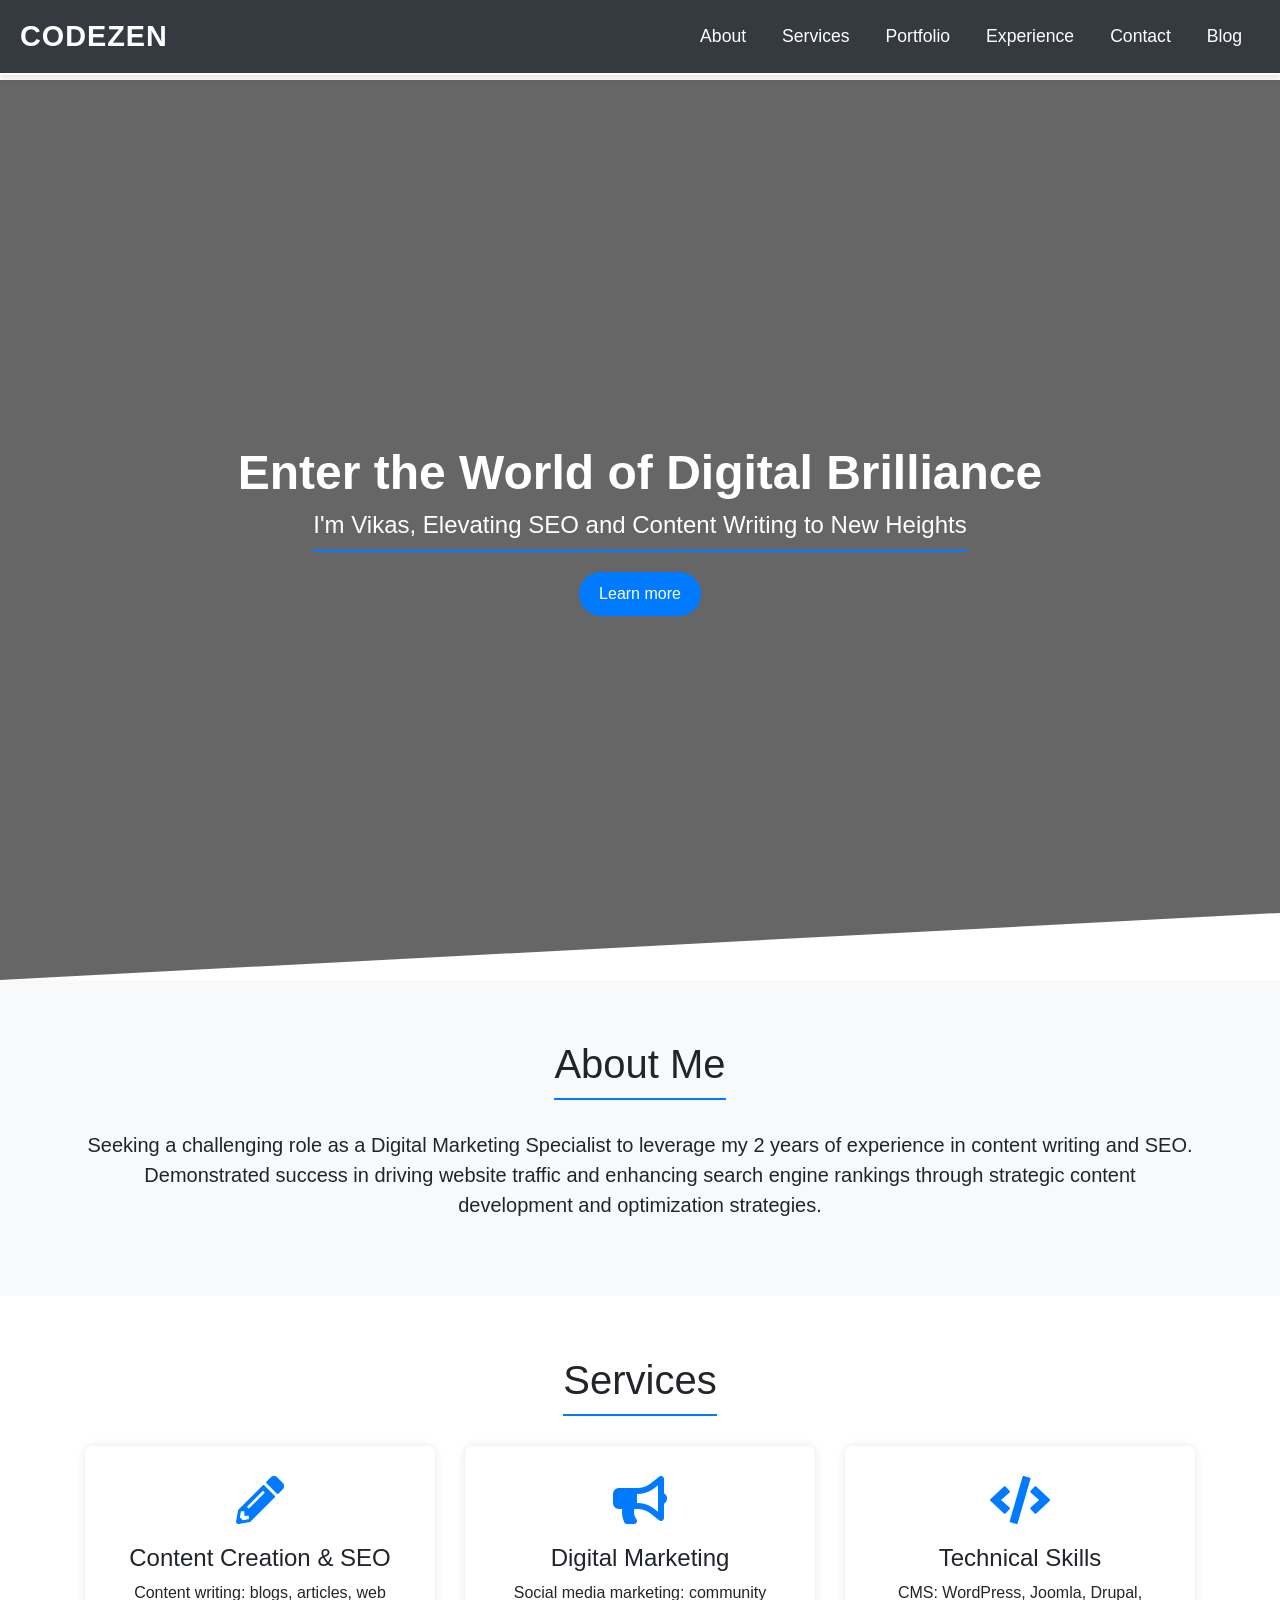
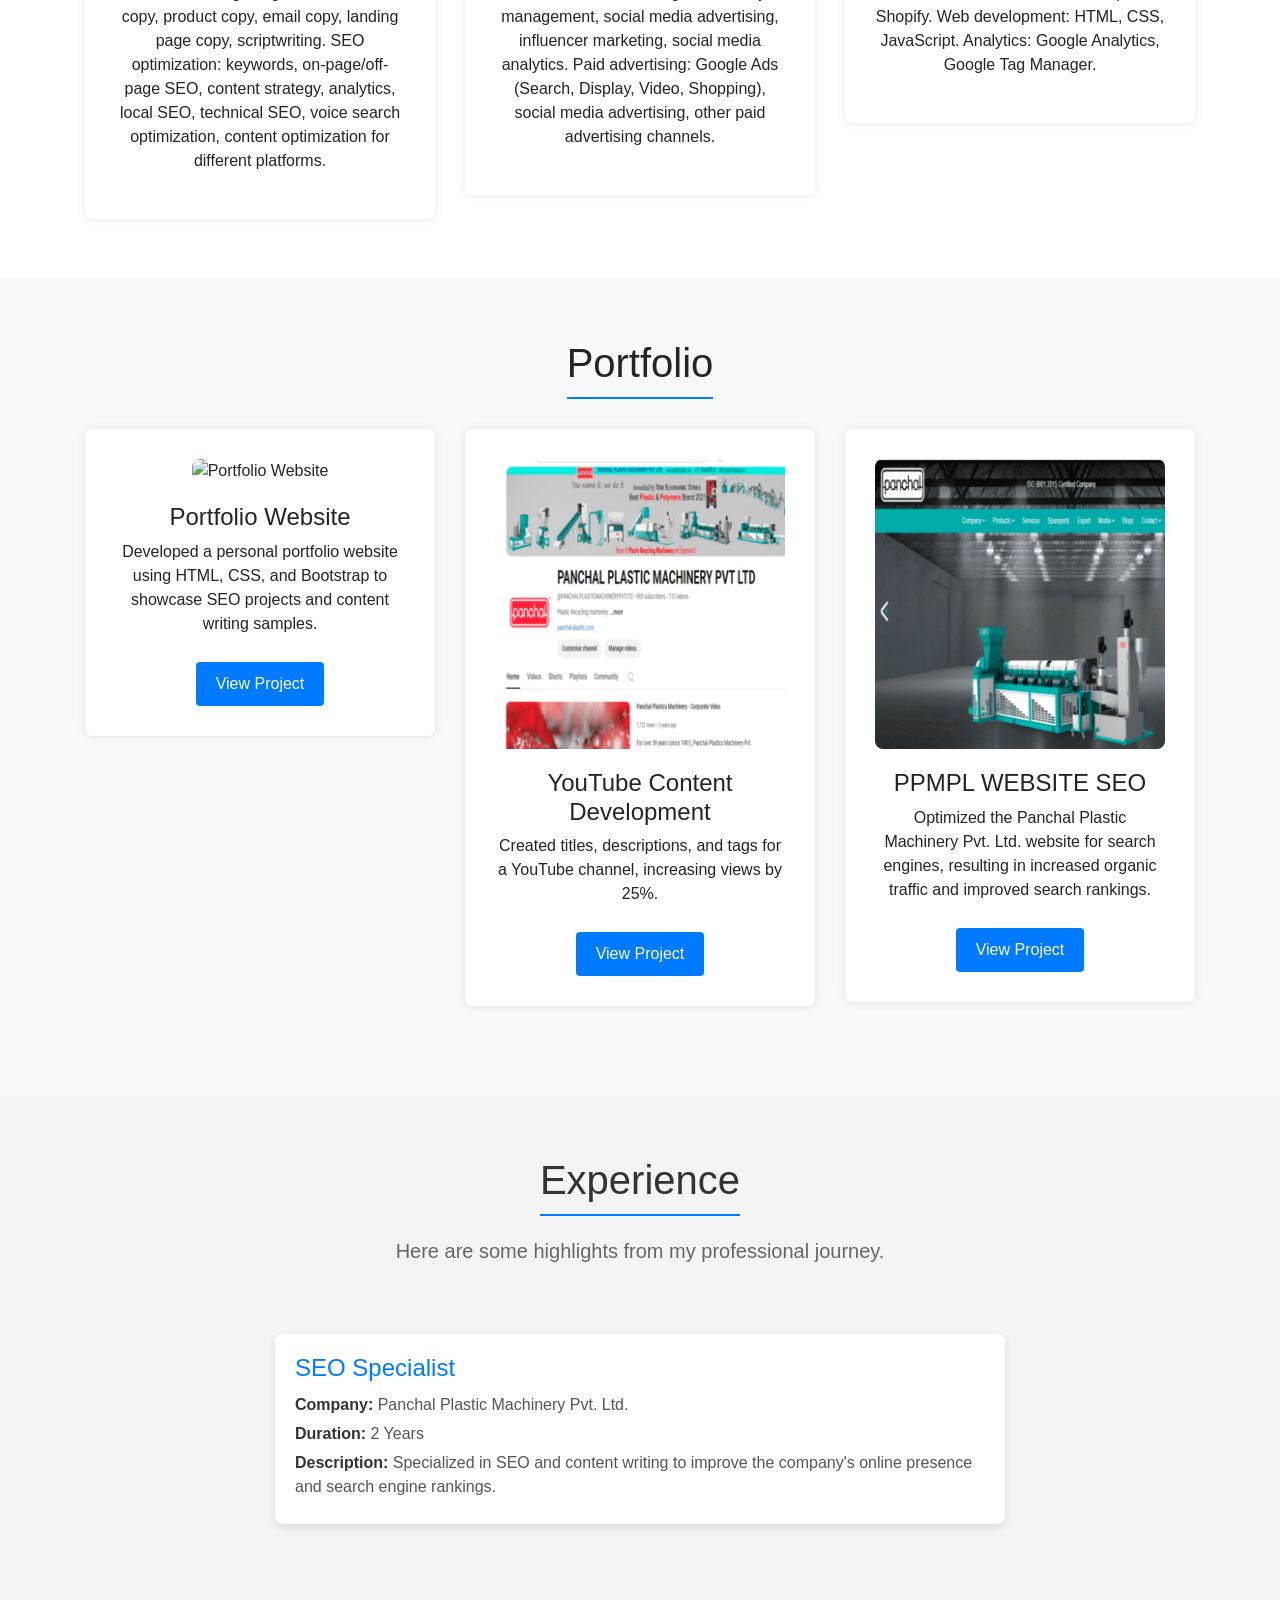
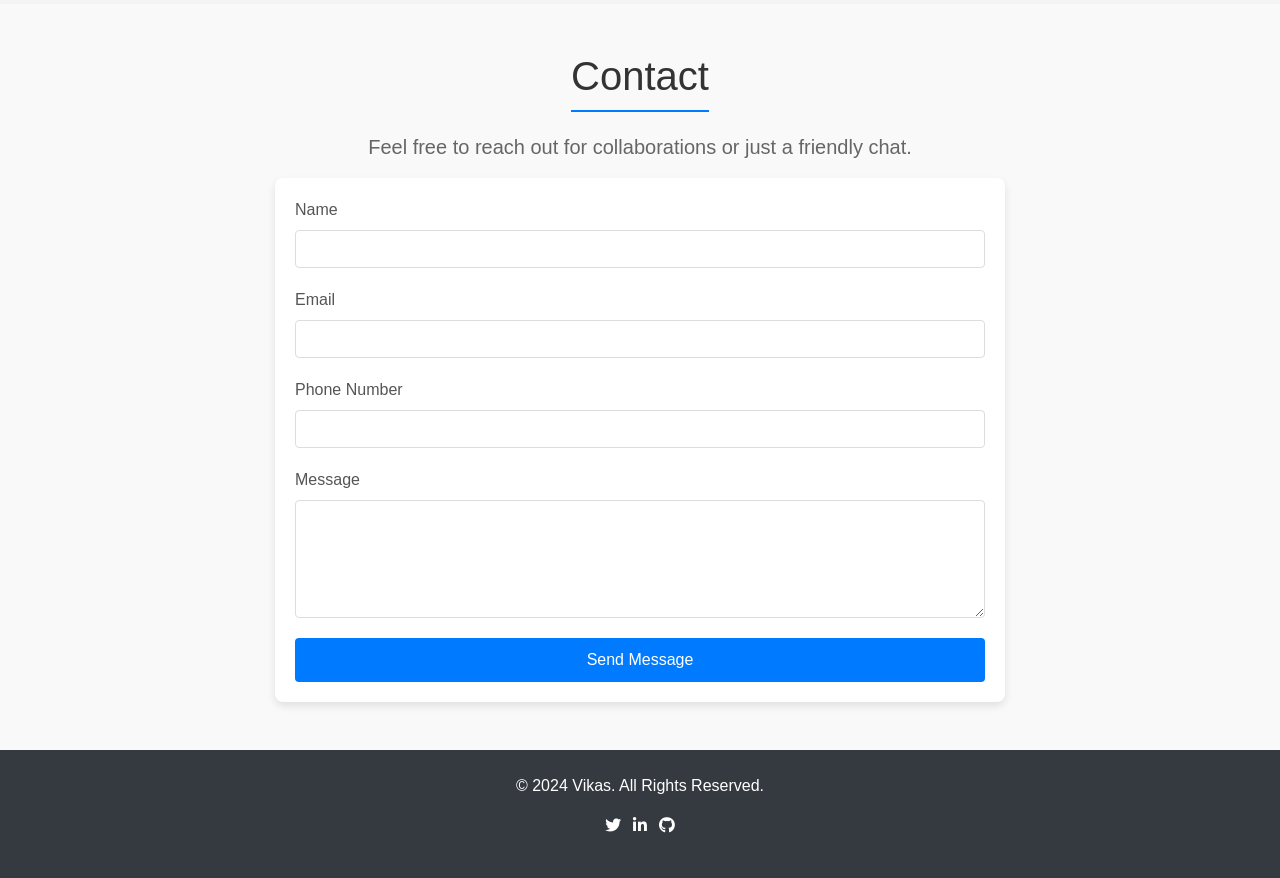
==== index.html @ 3a6a4620 "index.html" ====
<!DOCTYPE html>
<html lang="en">
<head>
  <meta charset="UTF-8">
  <meta name="viewport" content="width=device-width, initial-scale=1.0">
  <title>Vikas - Digital Marketing Specialist with expertise in SEO and Content Writing</title>
  <link rel="stylesheet" href="https://stackpath.bootstrapcdn.com/bootstrap/4.5.2/css/bootstrap.min.css">
  <link rel="stylesheet" href="https://cdnjs.cloudflare.com/ajax/libs/font-awesome/5.15.1/css/all.min.css">
  <link rel="stylesheet" href="https://cdnjs.cloudflare.com/ajax/libs/aos/2.3.4/aos.css">
  <link rel="stylesheet" href="styles.css">
</head>
<body>
    
    
<!-- Navbar -->
<nav class="navbar navbar-expand-lg navbar-dark bg-dark fixed-top">
  <a class="navbar-brand" href="#">CODEZEN</a>
  <button class="navbar-toggler" type="button" data-toggle="collapse" data-target="#navbarNav" aria-controls="navbarNav" aria-expanded="false" aria-label="Toggle navigation">
    <span class="navbar-toggler-icon"></span>
  </button>
  <div class="collapse navbar-collapse" id="navbarNav">
    <ul class="navbar-nav ml-auto">
      <li class="nav-item"><a class="nav-link" href="#about">About</a></li>
      <li class="nav-item"><a class="nav-link" href="#services">Services</a></li>
      <li class="nav-item"><a class="nav-link" href="#portfolio">Portfolio</a></li>
      <li class="nav-item"><a class="nav-link" href="#experience">Experience</a></li>
      <li class="nav-item"><a class="nav-link" href="#contact">Contact</a></li>
      <li class="nav-item"><a class="nav-link" href="/blog.html">Blog</a></li>
    </ul>
  </div>
</nav>

 <!-- Hero Section -->
  <section id="hero" class="d-flex align-items-center">
    <div class="container text-center" data-aos="fade-up">
      <h1>Enter the World of Digital Brilliance</h1>
      <h2>I'm Vikas, Elevating SEO and Content Writing to New Heights</h2>
      <a href="#about" class="btn btn-primary">Learn more</a>
    </div>
  </section>

  

  <!-- About Section -->
  <section id="about" class="text-center bg-light">
    <div class="container">
      <div class="row">
        <div class="col-lg-12" data-aos="fade-up">
          <h2>About Me</h2>
          <p class="lead">Seeking a challenging role as a Digital Marketing Specialist to leverage my 2 years of experience in content writing and SEO. Demonstrated success in driving website traffic and enhancing search engine rankings through strategic content development and optimization strategies.</p>
        </div>
      </div>
    </div>
  </section>

  <!-- Services Section -->
  <section id="services" class="text-center">
    <div class="container">
      <div class="row">
        <div class="col-lg-12" data-aos="fade-up">
          <h2>Services</h2>
        </div>
      </div>
      <div class="row">
        <div class="col-md-4" data-aos="fade-up">
          <div class="service-item">
            <i class="fas fa-pencil-alt fa-3x"></i>
            <h4>Content Creation & SEO</h4>
            <p>Content writing: blogs, articles, web copy, product copy, email copy, landing page copy, scriptwriting. SEO optimization: keywords, on-page/off-page SEO, content strategy, analytics, local SEO, technical SEO, voice search optimization, content optimization for different platforms.</p>
          </div>
        </div>
        <div class="col-md-4" data-aos="fade-up">
          <div class="service-item">
            <i class="fas fa-bullhorn fa-3x"></i>
            <h4>Digital Marketing</h4>
            <p>Social media marketing: community management, social media advertising, influencer marketing, social media analytics. Paid advertising: Google Ads (Search, Display, Video, Shopping), social media advertising, other paid advertising channels.</p>
          </div>
        </div>
        <div class="col-md-4" data-aos="fade-up">
          <div class="service-item">
            <i class="fas fa-code fa-3x"></i>
            <h4>Technical Skills</h4>
            <p>CMS: WordPress, Joomla, Drupal, Shopify. Web development: HTML, CSS, JavaScript. Analytics: Google Analytics, Google Tag Manager.</p>
          </div>
        </div>
      </div>
    </div>
  </section>

  <!-- Portfolio Section -->
  <section id="portfolio" class="bg-light">
    <div class="container">
      <div class="row">
        <div class="col-lg-12 text-center" data-aos="fade-up">
          <h2>Portfolio</h2>
        </div>
      </div>
      <div class="row">
        <div class="col-md-6 col-lg-4" data-aos="fade-up">
          <div class="portfolio-item">
            <img src="https://via.placeholder.com/350" class="img-fluid" alt="Portfolio Website">
            <h4>Portfolio Website</h4>
            <p>Developed a personal portfolio website using HTML, CSS, and Bootstrap to showcase SEO projects and content writing samples.</p>
            <a href="#" class="btn btn-primary" data-toggle="modal" data-target="#projectModal1">View Project</a>
          </div>
        </div>
        <div class="col-md-6 col-lg-4" data-aos="fade-up">
          <div class="portfolio-item">
            <img src="ytpro.png" class="img-fluid" alt="YouTube Content Development">
            <h4>YouTube Content Development</h4>
            <p>Created titles, descriptions, and tags for a YouTube channel, increasing views by 25%.</p>
            <a href="#" class="btn btn-primary" data-toggle="modal" data-target="#projectModal2">View Project</a>
          </div>
        </div>
        <div class="col-md-6 col-lg-4" data-aos="fade-up">
          <div class="portfolio-item">
            <img src="ppmplpro.png" class="img-fluid" alt="PPMPL WEBSITE SEO">
            <h4>PPMPL WEBSITE SEO</h4>
            <p>Optimized the Panchal Plastic Machinery Pvt. Ltd. website for search engines, resulting in increased organic traffic and improved search rankings.</p>
            <a href="#" class="btn btn-primary" data-toggle="modal" data-target="#projectModal3">View Project</a>
          </div>
        </div>
      </div>
    </div>
  </section>

  <!-- Project Modals -->
  <div class="modal fade" id="projectModal1" tabindex="-1" aria-labelledby="projectModalLabel1" aria-hidden="true">
    <div class="modal-dialog modal-lg">
      <div class="modal-content">
        <div class="modal-header">
          <h5 class="modal-title" id="projectModalLabel1">Portfolio Website</h5>
          <button type="button" class="close" data-dismiss="modal" aria-label="Close">
            <span aria-hidden="true">&times;</span>
          </button>
        </div>
        <div class="modal-body">
          <img src="https://via.placeholder.com/700" class="img-fluid" alt="SEO Portfolio Website">
          <p>Developed a personal portfolio website using HTML, CSS, and Bootstrap to showcase SEO projects and content writing samples.</p>
        </div>
      </div>
    </div>
  </div>

  <div class="modal fade" id="projectModal2" tabindex="-1" aria-labelledby="projectModalLabel2" aria-hidden="true">
    <div class="modal-dialog modal-lg">
      <div class="modal-content">
        <div class="modal-header">
          <h5 class="modal-title" id="projectModalLabel2">YouTube Content Development</h5>
          <button type="button" class="close" data-dismiss="modal" aria-label="Close">
            <span aria-hidden="true">&times;</span>
          </button>
        </div>
        <div class="modal-body">
          <img src="ytalt.png" class="img-fluid" alt="YouTube Content Development">
          <p>Created titles, descriptions, and tags for a YouTube channel, increasing views by 25%.</p>
        </div>
      </div>
    </div>
  </div>

  <div class="modal fade" id="projectModal3" tabindex="-1" aria-labelledby="projectModalLabel3" aria-hidden="true">
    <div class="modal-dialog modal-lg">
      <div class="modal-content">
        <div class="modal-header">
          <h5 class="modal-title" id="projectModalLabel3">PPMPL WEBSITE SEO</h5>
          <button type="button" class="close" data-dismiss="modal" aria-label="Close">
            <span aria-hidden="true">&times;</span>
          </button>
        </div>
        <div class="modal-body">
          <img src="ppmplalt.png" class="img-fluid" alt="PPMPL WEBSITE SEO">
          <p>Optimized the Panchal Plastic Machinery Pvt. Ltd. website for search engines, resulting in increased organic traffic and improved search rankings.</p>
        </div>
      </div>
    </div>
  </div>
  
   <!-- Experience Section -->
<section id="experience">
  <div class="container">
    <div class="text-center mb-5" data-aos="fade-up">
      <h2>Experience</h2>
      <p class="lead">Here are some highlights from my professional journey.</p>
    </div>
    <div class="row">
      <div class="col-md-8 mx-auto">
        <div class="experience-item" data-aos="fade-up">
          <h3>SEO Specialist</h3>
          <p><strong>Company:</strong> Panchal Plastic Machinery Pvt. Ltd.</p>
          <p><strong>Duration:</strong> 2 Years</p>
          <p><strong>Description:</strong> Specialized in SEO and content writing to improve the company's online presence and search engine rankings.</p>
        </div>
      </div>
    </div>
  </div>
</section>
  
<!-- Contact Section -->
<section id="contact" class="py-5">
  <div class="container">
    <div class="row">
      <div class="col-lg-12 text-center" data-aos="fade-up">
        <h2>Contact</h2>
        <p class="lead">Feel free to reach out for collaborations or just a friendly chat.</p>
      </div>
    </div>
    <div class="row">
      <div class="col-lg-8 mx-auto" data-aos="fade-up">
        <form id="contactForm" method="post" action="submit.php">
          <div class="form-group">
            <label for="name">Name</label>
            <input type="text" class="form-control" id="name" name="name" required>
          </div>
          <div class="form-group">
            <label for="email">Email</label>
            <input type="email" class="form-control" id="email" name="email" required>
          </div>
          <div class="form-group">
            <label for="phone">Phone Number</label>
            <input type="tel" class="form-control" id="phone" name="phone" required>
          </div>
          <div class="form-group">
            <label for="message">Message</label>
            <textarea class="form-control" id="message" name="message" rows="4" required></textarea>
          </div>
          <button type="submit" class="btn btn-primary btn-block">Send Message</button>
        </form>
      </div>
    </div>
  </div>
</section>

  <!-- Footer -->
  <footer class="bg-dark text-white py-4">
    <div class="container text-center">
      <p>&copy; 2024 Vikas. All Rights Reserved.</p>
      <ul class="list-inline">
        <li class="list-inline-item">
          <a href="#" class="text-white"><i class="fab fa-twitter"></i></a>
        </li>
        <li class="list-inline-item">
          <a href="https://www.linkedin.com/in/vikas-giri-a97452320?trk=contact-info" class="text-white"><i class="fab fa-linkedin-in"></i></a>
        </li>
        <li class="list-inline-item">
          <a href="https://github.com/jackvika" class="text-white"><i class="fab fa-github"></i></a>
        </li>
      </ul>
    </div>
  </footer>

  <script src="https://code.jquery.com/jquery-3.5.1.min.js"></script>
  <script src="https://cdn.jsdelivr.net/npm/@popperjs/core@2.9.2/dist/umd/popper.min.js"></script>
  <script src="https://stackpath.bootstrapcdn.com/bootstrap/4.5.2/js/bootstrap.min.js"></script>
  <script src="https://cdnjs.cloudflare.com/ajax/libs/aos/2.3.4/aos.js"></script>
  <script src="scripts.js"></script>
</body>
</html>
---- styles.css ----
body {
  font-family: 'Arial', sans-serif;
}

.navbar {
  margin-bottom: 50px;
  padding: 10px 20px;
  background: rgba(0, 0, 0, 0.8);
  border-bottom: 2px solid #fff;
  box-shadow: 0 4px 6px rgba(0, 0, 0, 0.1);
  transition: background 0.3s ease-in-out;
}

.navbar-brand {
  font-size: 1.8rem;
  font-weight: bold;
  letter-spacing: 1px;
}

.navbar-nav .nav-item .nav-link {
  color: #fff;
  font-size: 1.1rem;
  transition: color 0.3s, transform 0.3s;
  margin: 0 10px;
}

.navbar-nav .nav-item .nav-link:hover {
  color: #ffeb3b;
  transform: scale(1.1);
}

.navbar-toggler {
  border: none;
}

.navbar-toggler-icon {
  background-image: none;
  border: 1px solid #fff;
  padding: 5px;
}

.navbar-toggler:focus {
  outline: none;
  box-shadow: none;
}

section {
  padding: 60px 0;
  position: relative;
  overflow: hidden;
}

section::before {
  content: '';
  position: absolute;
  top: 0;
  left: 0;
  width: 100%;
  height: 100%;
  background: rgba(255, 255, 255, 0.1);
  z-index: -1;
  transform: skewY(-3deg);
  transform-origin: 0;
}

section h2 {
  font-size: 2.5rem;
  margin-bottom: 30px;
  position: relative;
  display: inline-block;
  padding-bottom: 10px;
  border-bottom: 2px solid #007bff;
  transition: color 0.3s;
}

section h2:hover {
  color: #ffeb3b;
}

.experience-item {
  background: #f8f9fa;
  padding: 20px;
  border-radius: 8px;
  box-shadow: 0 4px 6px rgba(0, 0, 0, 0.1);
  margin-bottom: 30px;
  transition: transform 0.3s, box-shadow 0.3s;
}

.experience-item:hover {
  transform: translateY(-10px);
  box-shadow: 0 8px 16px rgba(0, 0, 0, 0.2);
}

.experience-item h3 {
  font-size: 1.5rem;
  margin-bottom: 10px;
}

.experience-item p {
  font-size: 1rem;
  color: #333;
}


/* Hero Section */
#hero {
  width: 100%;
  height: 100vh;
  background: url('/hero.gif') center center / cover no-repeat;
  position: relative;
  display: flex;
  align-items: center;
  justify-content: center;
  text-align: center;
  margin-top: 80px;
}

#hero .container {
  position: relative;
  z-index: 2;
  padding: 0 15px;
  display: flex;
  flex-direction: column;
  align-items: center;
  justify-content: center;
}

#hero:before {
  content: "";
  background: rgba(0, 0, 0, 0.6);
  position: absolute;
  top: 0;
  left: 0;
  right: 0;
  bottom: 0;
  z-index: 1;
}

#hero h1,
#hero h2 {
  color: #fff;
  margin: 0;
}

#hero h1 {
  font-size: 3rem;
  font-weight: bold;
  line-height: 1.2;
}

#hero h2 {
  font-size: 1.5rem;
  margin-top: 10px;
  line-height: 1.2;
}

#hero .btn-primary {
  margin-top: 20px;
  color: #fff;
  background-color: #007bff;
  border-color: #007bff;
  padding: 10px 20px;
  font-size: 1rem;
  border-radius: 50px;
  transition: background-color 0.3s, border-color 0.3s;
  text-align: center;
}

#hero .btn-primary:hover {
  color: #fff;
  background-color: #0056b3;
  border-color: #004085;
}

/* Media Queries for Tablets and Mobile */
@media (max-width: 1024px) {
  #hero {
    height: auto;
    padding: 60px 0;
    background-size: cover;
    margin-top: 60px;
  }

  #hero h1 {
    font-size: 2.5rem;
  }

  #hero h2 {
    font-size: 1.3rem;
  }

  #hero .btn-primary {
    font-size: 0.9rem;
    padding: 8px 18px;
  }
}

@media (max-width: 768px) {
  #hero h1 {
    font-size: 2rem;
  }

  #hero h2 {
    font-size: 1.2rem;
  }

  #hero .btn-primary {
    font-size: 0.8rem;
    padding: 8px 16px;
  }
}

/* Services Section */
.service-item {
  text-align: center;
  padding: 30px;
  background: #fff;
  border-radius: 8px;
  box-shadow: 0 0 10px rgba(0, 0, 0, 0.1);
  transition: transform 0.3s;
}

.service-item:hover {
  transform: translateY(-10px);
}

.service-item i {
  margin-bottom: 20px;
  color: #007bff;
}

/* Portfolio Section */
.portfolio-item {
  text-align: center;
  padding: 30px;
  background: #fff;
  border-radius: 8px;
  box-shadow: 0 0 10px rgba(0, 0, 0, 0.1);
  transition: transform 0.3s;
  margin-bottom: 30px;
}

.portfolio-item:hover {
  transform: translateY(-10px);
}

.portfolio-item img {
  max-width: 100%;
  border-radius: 8px;
  margin-bottom: 20px;
}

.portfolio-item .btn {
  margin-top: 10px;
}

/* Modal Body */
.modal-body img {
  margin-bottom: 20px;
}

/* Experience Section */
#experience {
  background-color: #f4f4f4;
  padding: 60px 0;
}

#experience h2 {
  font-size: 2.5rem;
  color: #333;
  margin-bottom: 20px;
}

#experience p.lead {
  font-size: 1.25rem;
  color: #666;
}

.experience-item {
  background: #fff;
  border-radius: 8px;
  box-shadow: 0 4px 8px rgba(0, 0, 0, 0.1);
  padding: 20px;
  margin: 20px 0;
  transition: box-shadow 0.3s, transform 0.3s;
}

.experience-item:hover {
  box-shadow: 0 6px 12px rgba(0, 0, 0, 0.15);
  transform: translateY(-5px);
}

.experience-item h3 {
  color: #007bff;
  margin-bottom: 10px;
}

.experience-item p {
  margin: 5px 0;
  color: #555;
  font-size: 1rem;
}

.experience-item p strong {
  color: #333;
}


/* Contact Us Section */
#contact {
  background-color: #f9f9f9;
  padding: 60px 0;
}

#contact h2 {
  font-size: 2.5rem;
  margin-bottom: 20px;
  color: #333;
}

#contact p.lead {
  font-size: 1.25rem;
  color: #666;
}

#contact form {
  max-width: 800px;
  margin: 0 auto;
  background: #fff;
  border-radius: 8px;
  box-shadow: 0 4px 8px rgba(0, 0, 0, 0.1);
  padding: 20px;
}

.form-group {
  margin-bottom: 20px;
}

.form-group label {
  font-size: 1rem;
  color: #555;
}

.form-control {
  border-radius: 4px;
  border: 1px solid #ddd;
  padding: 10px;
  font-size: 16px;
}

.form-control:focus {
  border-color: #007bff;
  box-shadow: 0 0 0 0.2rem rgba(38, 143, 255, 0.25);
}

.btn-primary {
  background-color: #007bff;
  color: #fff;
  border: none;
  padding: 10px 20px;
  font-size: 16px;
  cursor: pointer;
  border-radius: 4px;
  transition: background-color 0.3s;
}

.btn-primary:hover {
  background-color: #0056b3;
}
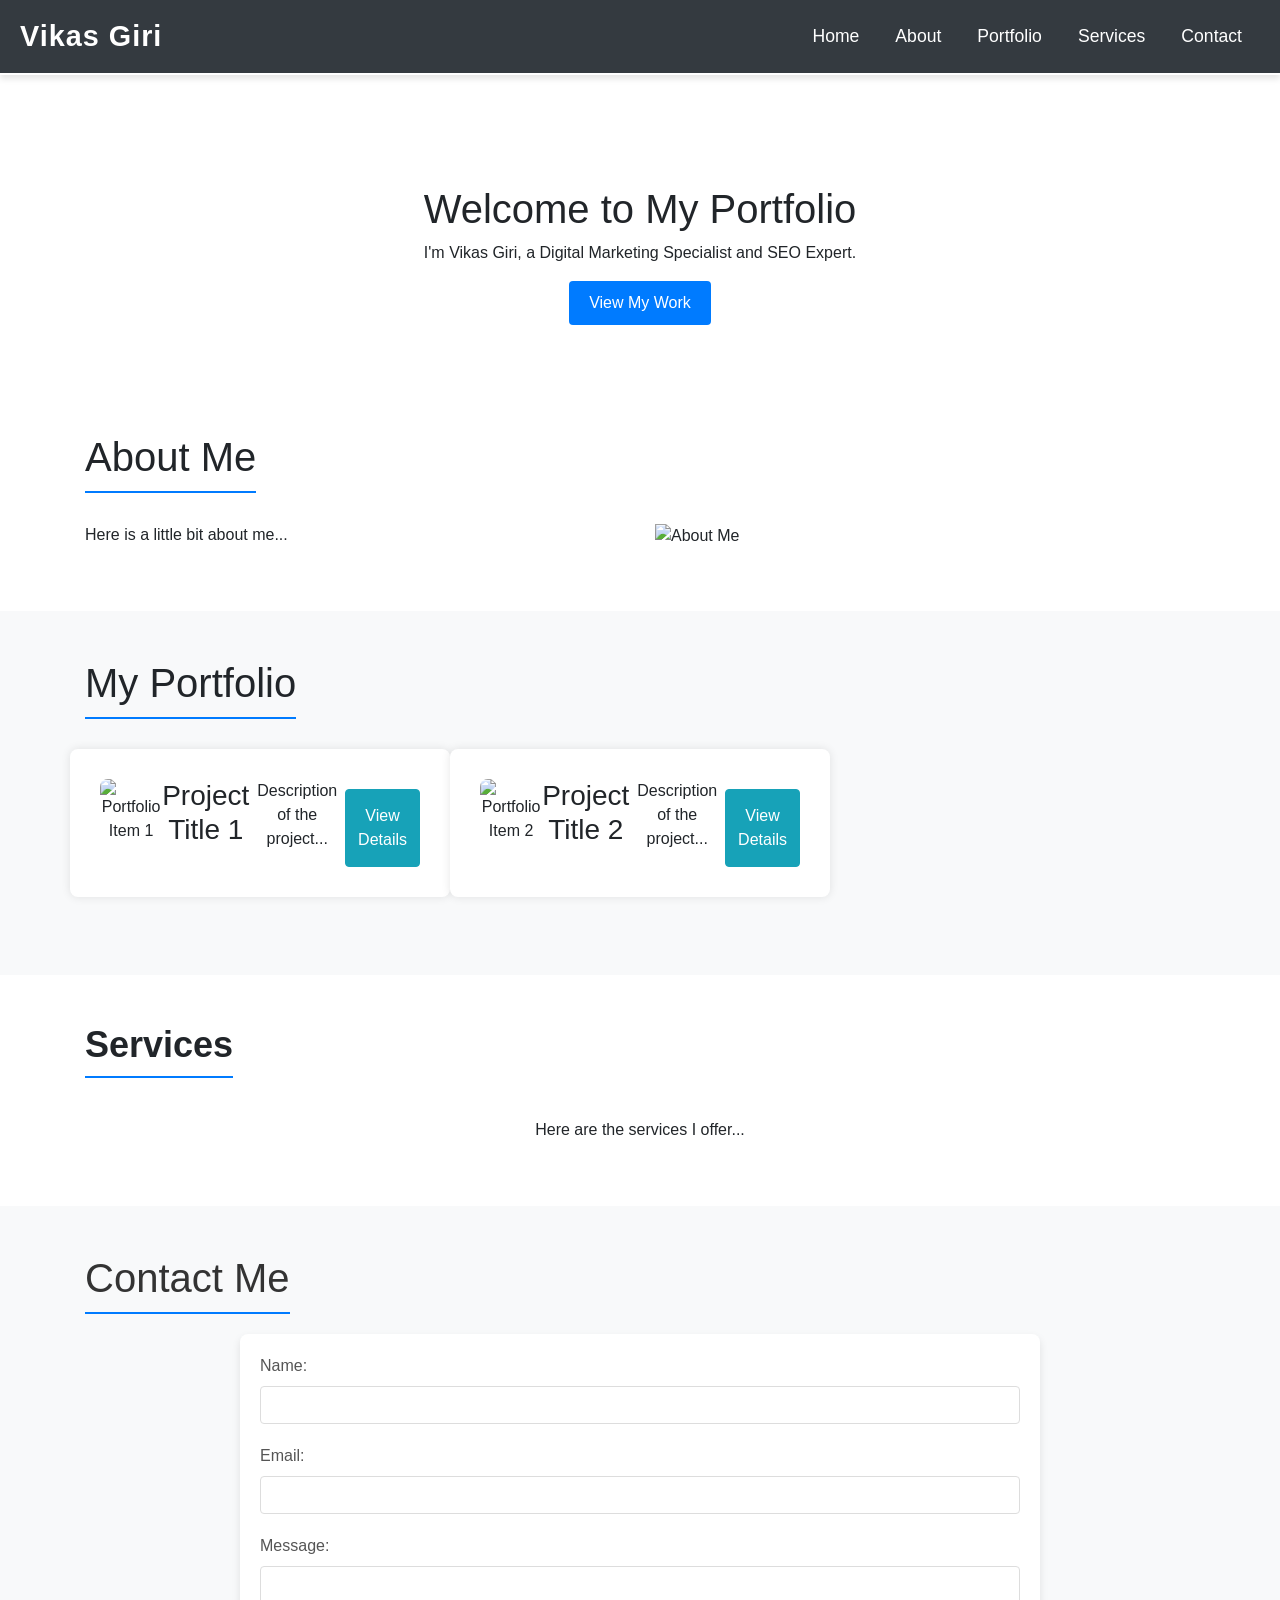
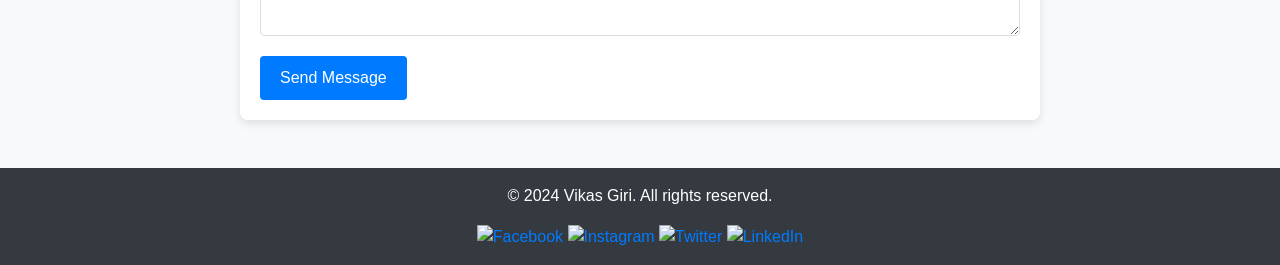
==== commit b6d7fd6a: "index.html" ====
--- a/index.html
+++ b/index.html
@@ -1,259 +1,164 @@
 <!DOCTYPE html>
 <html lang="en">
 <head>
-  <meta charset="UTF-8">
-  <meta name="viewport" content="width=device-width, initial-scale=1.0">
-  <title>Vikas - Digital Marketing Specialist with expertise in SEO and Content Writing</title>
-  <link rel="stylesheet" href="https://stackpath.bootstrapcdn.com/bootstrap/4.5.2/css/bootstrap.min.css">
-  <link rel="stylesheet" href="https://cdnjs.cloudflare.com/ajax/libs/font-awesome/5.15.1/css/all.min.css">
-  <link rel="stylesheet" href="https://cdnjs.cloudflare.com/ajax/libs/aos/2.3.4/aos.css">
-  <link rel="stylesheet" href="styles.css">
+    <meta charset="UTF-8">
+    <meta name="viewport" content="width=device-width, initial-scale=1.0">
+    <title>Vikas Giri - Portfolio</title>
+    <link rel="stylesheet" href="https://maxcdn.bootstrapcdn.com/bootstrap/4.5.2/css/bootstrap.min.css">
+    <link rel="stylesheet" href="styles.css">
+    <script src="https://code.jquery.com/jquery-3.5.1.slim.min.js"></script>
+    <script src="https://cdn.jsdelivr.net/npm/@popperjs/core@2.9.2/dist/umd/popper.min.js"></script>
+    <script src="https://maxcdn.bootstrapcdn.com/bootstrap/4.5.2/js/bootstrap.min.js"></script>
+    <script src="script.js" defer></script>
 </head>
 <body>
-    
-    
-<!-- Navbar -->
-<nav class="navbar navbar-expand-lg navbar-dark bg-dark fixed-top">
-  <a class="navbar-brand" href="#">CODEZEN</a>
-  <button class="navbar-toggler" type="button" data-toggle="collapse" data-target="#navbarNav" aria-controls="navbarNav" aria-expanded="false" aria-label="Toggle navigation">
-    <span class="navbar-toggler-icon"></span>
-  </button>
-  <div class="collapse navbar-collapse" id="navbarNav">
-    <ul class="navbar-nav ml-auto">
-      <li class="nav-item"><a class="nav-link" href="#about">About</a></li>
-      <li class="nav-item"><a class="nav-link" href="#services">Services</a></li>
-      <li class="nav-item"><a class="nav-link" href="#portfolio">Portfolio</a></li>
-      <li class="nav-item"><a class="nav-link" href="#experience">Experience</a></li>
-      <li class="nav-item"><a class="nav-link" href="#contact">Contact</a></li>
-      <li class="nav-item"><a class="nav-link" href="/blog.html">Blog</a></li>
-    </ul>
-  </div>
-</nav>
+    <header>
+        <nav class="navbar navbar-expand-lg navbar-dark bg-dark">
+            <a class="navbar-brand" href="#">Vikas Giri</a>
+            <button class="navbar-toggler" type="button" data-toggle="collapse" data-target="#navbarNav" aria-controls="navbarNav" aria-expanded="false" aria-label="Toggle navigation">
+                <span class="navbar-toggler-icon"></span>
+            </button>
+            <div class="collapse navbar-collapse" id="navbarNav">
+                <ul class="navbar-nav ml-auto">
+                    <li class="nav-item">
+                        <a class="nav-link" href="#home">Home</a>
+                    </li>
+                    <li class="nav-item">
+                        <a class="nav-link" href="#about">About</a>
+                    </li>
+                    <li class="nav-item">
+                        <a class="nav-link" href="#portfolio">Portfolio</a>
+                    </li>
+                    <li class="nav-item">
+                        <a class="nav-link" href="#services">Services</a>
+                    </li>
+                    <li class="nav-item">
+                        <a class="nav-link" href="#contact">Contact</a>
+                    </li>
+                </ul>
+            </div>
+        </nav>
+    </header>
 
- <!-- Hero Section -->
-  <section id="hero" class="d-flex align-items-center">
-    <div class="container text-center" data-aos="fade-up">
-      <h1>Enter the World of Digital Brilliance</h1>
-      <h2>I'm Vikas, Elevating SEO and Content Writing to New Heights</h2>
-      <a href="#about" class="btn btn-primary">Learn more</a>
+    <section id="home" class="hero d-flex align-items-center justify-content-center text-center">
+        <div class="hero-content">
+            <h1>Welcome to My Portfolio</h1>
+            <p>I'm Vikas Giri, a Digital Marketing Specialist and SEO Expert.</p>
+            <a href="#portfolio" class="btn btn-primary">View My Work</a>
+        </div>
+    </section>
+
+    <section id="about" class="py-5">
+        <div class="container">
+            <h2 class="text-center">About Me</h2>
+            <div class="row">
+                <div class="col-lg-6">
+                    <p>Here is a little bit about me...</p>
+                </div>
+                <div class="col-lg-6">
+                    <img src="about-image.jpg" alt="About Me" class="img-fluid">
+                </div>
+            </div>
+        </div>
+    </section>
+
+    <section id="portfolio" class="bg-light py-5">
+        <div class="container">
+            <h2 class="text-center">My Portfolio</h2>
+            <div class="row">
+                <div class="col-md-4 portfolio-item">
+                    <img src="portfolio1.jpg" alt="Portfolio Item 1" class="img-fluid">
+                    <h3>Project Title 1</h3>
+                    <p>Description of the project...</p>
+                    <button class="btn btn-info" data-toggle="modal" data-target="#portfolioModal1">View Details</button>
+                </div>
+                <div class="col-md-4 portfolio-item">
+                    <img src="portfolio2.jpg" alt="Portfolio Item 2" class="img-fluid">
+                    <h3>Project Title 2</h3>
+                    <p>Description of the project...</p>
+                    <button class="btn btn-info" data-toggle="modal" data-target="#portfolioModal2">View Details</button>
+                </div>
+                <!-- Add more portfolio items as needed -->
+            </div>
+        </div>
+    </section>
+
+    <section id="services" class="py-5">
+        <div class="container">
+            <h2 class="text-center">Services</h2>
+            <p class="text-center">Here are the services I offer...</p>
+        </div>
+    </section>
+
+    <section id="contact" class="bg-light py-5">
+        <div class="container">
+            <h2 class="text-center">Contact Me</h2>
+            <form id="contact-form">
+                <div class="form-group">
+                    <label for="name">Name:</label>
+                    <input type="text" id="name" name="name" class="form-control" required>
+                </div>
+                <div class="form-group">
+                    <label for="email">Email:</label>
+                    <input type="email" id="email" name="email" class="form-control" required>
+                </div>
+                <div class="form-group">
+                    <label for="message">Message:</label>
+                    <textarea id="message" name="message" class="form-control" required></textarea>
+                </div>
+                <button type="submit" class="btn btn-primary">Send Message</button>
+            </form>
+        </div>
+    </section>
+
+    <footer class="bg-dark text-white text-center py-3">
+        <p>&copy; 2024 Vikas Giri. All rights reserved.</p>
+        <div class="social-media">
+            <a href="#"><img src="facebook-icon.png" alt="Facebook" class="social-icon"></a>
+            <a href="#"><img src="instagram-icon.png" alt="Instagram" class="social-icon"></a>
+            <a href="#"><img src="twitter-icon.png" alt="Twitter" class="social-icon"></a>
+            <a href="#"><img src="linkedin-icon.png" alt="LinkedIn" class="social-icon"></a>
+        </div>
+    </footer>
+
+    <!-- Portfolio Modal 1 -->
+    <div class="modal fade" id="portfolioModal1" tabindex="-1" role="dialog" aria-labelledby="portfolioModal1Label" aria-hidden="true">
+        <div class="modal-dialog" role="document">
+            <div class="modal-content">
+                <div class="modal-header">
+                    <h5 class="modal-title" id="portfolioModal1Label">Project Title 1</h5>
+                    <button type="button" class="close" data-dismiss="modal" aria-label="Close">
+                        <span aria-hidden="true">&times;</span>
+                    </button>
+                </div>
+                <div class="modal-body">
+                    <p>Detailed description of Project Title 1...</p>
+                </div>
+                <div class="modal-footer">
+                    <button type="button" class="btn btn-secondary" data-dismiss="modal">Close</button>
+                </div>
+            </div>
+        </div>
     </div>
-  </section>
 
-  
-
-  <!-- About Section -->
-  <section id="about" class="text-center bg-light">
-    <div class="container">
-      <div class="row">
-        <div class="col-lg-12" data-aos="fade-up">
-          <h2>About Me</h2>
-          <p class="lead">Seeking a challenging role as a Digital Marketing Specialist to leverage my 2 years of experience in content writing and SEO. Demonstrated success in driving website traffic and enhancing search engine rankings through strategic content development and optimization strategies.</p>
+    <!-- Portfolio Modal 2 -->
+    <div class="modal fade" id="portfolioModal2" tabindex="-1" role="dialog" aria-labelledby="portfolioModal2Label" aria-hidden="true">
+        <div class="modal-dialog" role="document">
+            <div class="modal-content">
+                <div class="modal-header">
+                    <h5 class="modal-title" id="portfolioModal2Label">Project Title 2</h5>
+                    <button type="button" class="close" data-dismiss="modal" aria-label="Close">
+                        <span aria-hidden="true">&times;</span>
+                    </button>
+                </div>
+                <div class="modal-body">
+                    <p>Detailed description of Project Title 2...</p>
+                </div>
+                <div class="modal-footer">
+                    <button type="button" class="btn btn-secondary" data-dismiss="modal">Close</button>
+                </div>
+            </div>
         </div>
-      </div>
     </div>
-  </section>
-
-  <!-- Services Section -->
-  <section id="services" class="text-center">
-    <div class="container">
-      <div class="row">
-        <div class="col-lg-12" data-aos="fade-up">
-          <h2>Services</h2>
-        </div>
-      </div>
-      <div class="row">
-        <div class="col-md-4" data-aos="fade-up">
-          <div class="service-item">
-            <i class="fas fa-pencil-alt fa-3x"></i>
-            <h4>Content Creation & SEO</h4>
-            <p>Content writing: blogs, articles, web copy, product copy, email copy, landing page copy, scriptwriting. SEO optimization: keywords, on-page/off-page SEO, content strategy, analytics, local SEO, technical SEO, voice search optimization, content optimization for different platforms.</p>
-          </div>
-        </div>
-        <div class="col-md-4" data-aos="fade-up">
-          <div class="service-item">
-            <i class="fas fa-bullhorn fa-3x"></i>
-            <h4>Digital Marketing</h4>
-            <p>Social media marketing: community management, social media advertising, influencer marketing, social media analytics. Paid advertising: Google Ads (Search, Display, Video, Shopping), social media advertising, other paid advertising channels.</p>
-          </div>
-        </div>
-        <div class="col-md-4" data-aos="fade-up">
-          <div class="service-item">
-            <i class="fas fa-code fa-3x"></i>
-            <h4>Technical Skills</h4>
-            <p>CMS: WordPress, Joomla, Drupal, Shopify. Web development: HTML, CSS, JavaScript. Analytics: Google Analytics, Google Tag Manager.</p>
-          </div>
-        </div>
-      </div>
-    </div>
-  </section>
-
-  <!-- Portfolio Section -->
-  <section id="portfolio" class="bg-light">
-    <div class="container">
-      <div class="row">
-        <div class="col-lg-12 text-center" data-aos="fade-up">
-          <h2>Portfolio</h2>
-        </div>
-      </div>
-      <div class="row">
-        <div class="col-md-6 col-lg-4" data-aos="fade-up">
-          <div class="portfolio-item">
-            <img src="https://via.placeholder.com/350" class="img-fluid" alt="Portfolio Website">
-            <h4>Portfolio Website</h4>
-            <p>Developed a personal portfolio website using HTML, CSS, and Bootstrap to showcase SEO projects and content writing samples.</p>
-            <a href="#" class="btn btn-primary" data-toggle="modal" data-target="#projectModal1">View Project</a>
-          </div>
-        </div>
-        <div class="col-md-6 col-lg-4" data-aos="fade-up">
-          <div class="portfolio-item">
-            <img src="ytpro.png" class="img-fluid" alt="YouTube Content Development">
-            <h4>YouTube Content Development</h4>
-            <p>Created titles, descriptions, and tags for a YouTube channel, increasing views by 25%.</p>
-            <a href="#" class="btn btn-primary" data-toggle="modal" data-target="#projectModal2">View Project</a>
-          </div>
-        </div>
-        <div class="col-md-6 col-lg-4" data-aos="fade-up">
-          <div class="portfolio-item">
-            <img src="ppmplpro.png" class="img-fluid" alt="PPMPL WEBSITE SEO">
-            <h4>PPMPL WEBSITE SEO</h4>
-            <p>Optimized the Panchal Plastic Machinery Pvt. Ltd. website for search engines, resulting in increased organic traffic and improved search rankings.</p>
-            <a href="#" class="btn btn-primary" data-toggle="modal" data-target="#projectModal3">View Project</a>
-          </div>
-        </div>
-      </div>
-    </div>
-  </section>
-
-  <!-- Project Modals -->
-  <div class="modal fade" id="projectModal1" tabindex="-1" aria-labelledby="projectModalLabel1" aria-hidden="true">
-    <div class="modal-dialog modal-lg">
-      <div class="modal-content">
-        <div class="modal-header">
-          <h5 class="modal-title" id="projectModalLabel1">Portfolio Website</h5>
-          <button type="button" class="close" data-dismiss="modal" aria-label="Close">
-            <span aria-hidden="true">&times;</span>
-          </button>
-        </div>
-        <div class="modal-body">
-          <img src="https://via.placeholder.com/700" class="img-fluid" alt="SEO Portfolio Website">
-          <p>Developed a personal portfolio website using HTML, CSS, and Bootstrap to showcase SEO projects and content writing samples.</p>
-        </div>
-      </div>
-    </div>
-  </div>
-
-  <div class="modal fade" id="projectModal2" tabindex="-1" aria-labelledby="projectModalLabel2" aria-hidden="true">
-    <div class="modal-dialog modal-lg">
-      <div class="modal-content">
-        <div class="modal-header">
-          <h5 class="modal-title" id="projectModalLabel2">YouTube Content Development</h5>
-          <button type="button" class="close" data-dismiss="modal" aria-label="Close">
-            <span aria-hidden="true">&times;</span>
-          </button>
-        </div>
-        <div class="modal-body">
-          <img src="ytalt.png" class="img-fluid" alt="YouTube Content Development">
-          <p>Created titles, descriptions, and tags for a YouTube channel, increasing views by 25%.</p>
-        </div>
-      </div>
-    </div>
-  </div>
-
-  <div class="modal fade" id="projectModal3" tabindex="-1" aria-labelledby="projectModalLabel3" aria-hidden="true">
-    <div class="modal-dialog modal-lg">
-      <div class="modal-content">
-        <div class="modal-header">
-          <h5 class="modal-title" id="projectModalLabel3">PPMPL WEBSITE SEO</h5>
-          <button type="button" class="close" data-dismiss="modal" aria-label="Close">
-            <span aria-hidden="true">&times;</span>
-          </button>
-        </div>
-        <div class="modal-body">
-          <img src="ppmplalt.png" class="img-fluid" alt="PPMPL WEBSITE SEO">
-          <p>Optimized the Panchal Plastic Machinery Pvt. Ltd. website for search engines, resulting in increased organic traffic and improved search rankings.</p>
-        </div>
-      </div>
-    </div>
-  </div>
-  
-   <!-- Experience Section -->
-<section id="experience">
-  <div class="container">
-    <div class="text-center mb-5" data-aos="fade-up">
-      <h2>Experience</h2>
-      <p class="lead">Here are some highlights from my professional journey.</p>
-    </div>
-    <div class="row">
-      <div class="col-md-8 mx-auto">
-        <div class="experience-item" data-aos="fade-up">
-          <h3>SEO Specialist</h3>
-          <p><strong>Company:</strong> Panchal Plastic Machinery Pvt. Ltd.</p>
-          <p><strong>Duration:</strong> 2 Years</p>
-          <p><strong>Description:</strong> Specialized in SEO and content writing to improve the company's online presence and search engine rankings.</p>
-        </div>
-      </div>
-    </div>
-  </div>
-</section>
-  
-<!-- Contact Section -->
-<section id="contact" class="py-5">
-  <div class="container">
-    <div class="row">
-      <div class="col-lg-12 text-center" data-aos="fade-up">
-        <h2>Contact</h2>
-        <p class="lead">Feel free to reach out for collaborations or just a friendly chat.</p>
-      </div>
-    </div>
-    <div class="row">
-      <div class="col-lg-8 mx-auto" data-aos="fade-up">
-        <form id="contactForm" method="post" action="submit.php">
-          <div class="form-group">
-            <label for="name">Name</label>
-            <input type="text" class="form-control" id="name" name="name" required>
-          </div>
-          <div class="form-group">
-            <label for="email">Email</label>
-            <input type="email" class="form-control" id="email" name="email" required>
-          </div>
-          <div class="form-group">
-            <label for="phone">Phone Number</label>
-            <input type="tel" class="form-control" id="phone" name="phone" required>
-          </div>
-          <div class="form-group">
-            <label for="message">Message</label>
-            <textarea class="form-control" id="message" name="message" rows="4" required></textarea>
-          </div>
-          <button type="submit" class="btn btn-primary btn-block">Send Message</button>
-        </form>
-      </div>
-    </div>
-  </div>
-</section>
-
-  <!-- Footer -->
-  <footer class="bg-dark text-white py-4">
-    <div class="container text-center">
-      <p>&copy; 2024 Vikas. All Rights Reserved.</p>
-      <ul class="list-inline">
-        <li class="list-inline-item">
-          <a href="#" class="text-white"><i class="fab fa-twitter"></i></a>
-        </li>
-        <li class="list-inline-item">
-          <a href="https://www.linkedin.com/in/vikas-giri-a97452320?trk=contact-info" class="text-white"><i class="fab fa-linkedin-in"></i></a>
-        </li>
-        <li class="list-inline-item">
-          <a href="https://github.com/jackvika" class="text-white"><i class="fab fa-github"></i></a>
-        </li>
-      </ul>
-    </div>
-  </footer>
-
-  <script src="https://code.jquery.com/jquery-3.5.1.min.js"></script>
-  <script src="https://cdn.jsdelivr.net/npm/@popperjs/core@2.9.2/dist/umd/popper.min.js"></script>
-  <script src="https://stackpath.bootstrapcdn.com/bootstrap/4.5.2/js/bootstrap.min.js"></script>
-  <script src="https://cdnjs.cloudflare.com/ajax/libs/aos/2.3.4/aos.js"></script>
-  <script src="scripts.js"></script>
 </body>
 </html>
-      
--- a/styles.css
+++ b/styles.css
@@ -211,6 +211,17 @@
 }
 
 /* Services Section */
+#services {
+  padding: 60px 0;
+  font-family: 'Poppins', sans-serif; /* Use Poppins for the Services section */
+}
+
+#services h2 {
+  font-size: 36px;
+  margin-bottom: 40px;
+  font-weight: 600;
+}
+
 .service-item {
   text-align: center;
   padding: 30px;
@@ -218,6 +229,10 @@
   border-radius: 8px;
   box-shadow: 0 0 10px rgba(0, 0, 0, 0.1);
   transition: transform 0.3s;
+  display: flex;
+  flex-direction: column;
+  justify-content: center;
+  height: 100%;
 }
 
 .service-item:hover {
@@ -227,6 +242,26 @@
 .service-item i {
   margin-bottom: 20px;
   color: #007bff;
+}
+
+.service-item h4 {
+  font-size: 24px;
+  margin-bottom: 15px;
+  font-weight: 600;
+}
+
+.service-item p {
+  font-size: 16px;
+  line-height: 1.6;
+}
+
+/* Ensure equal height for service items */
+.row > .col-md-4 {
+  display: flex;
+}
+
+.row > .col-md-4 > .service-item {
+  flex-grow: 1;
 }
 
 /* Portfolio Section */
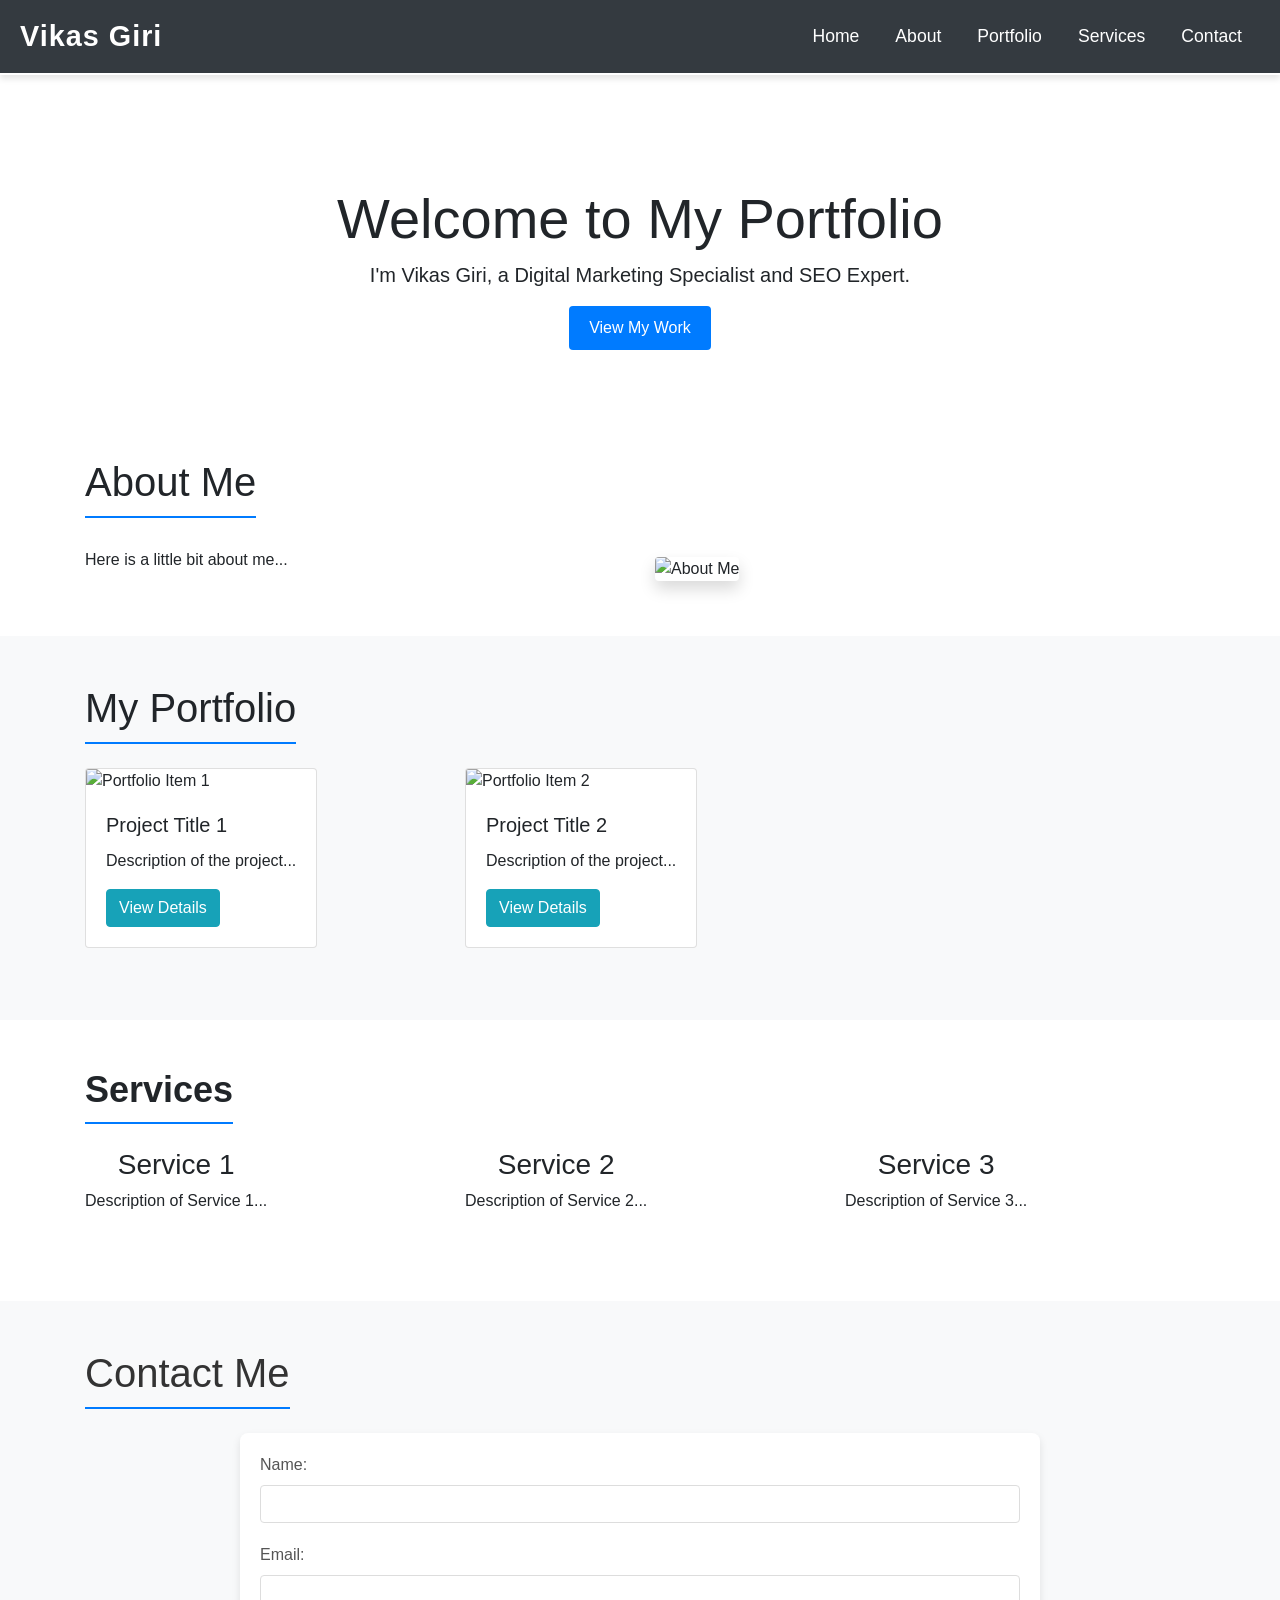
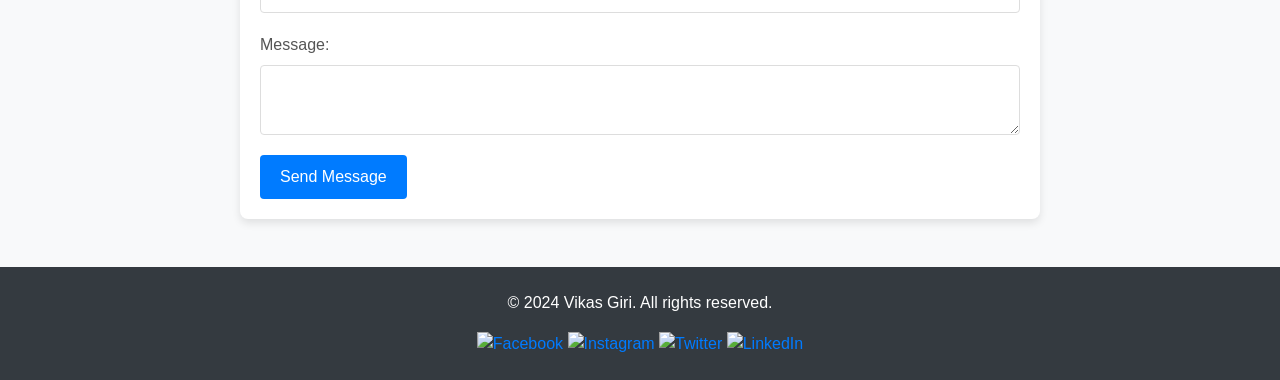
==== commit ad15b04f: "Update index.html" ====
--- a/index.html
+++ b/index.html
@@ -13,7 +13,7 @@
 </head>
 <body>
     <header>
-        <nav class="navbar navbar-expand-lg navbar-dark bg-dark">
+        <nav class="navbar navbar-expand-lg navbar-dark bg-dark sticky-top">
             <a class="navbar-brand" href="#">Vikas Giri</a>
             <button class="navbar-toggler" type="button" data-toggle="collapse" data-target="#navbarNav" aria-controls="navbarNav" aria-expanded="false" aria-label="Toggle navigation">
                 <span class="navbar-toggler-icon"></span>
@@ -42,21 +42,21 @@
 
     <section id="home" class="hero d-flex align-items-center justify-content-center text-center">
         <div class="hero-content">
-            <h1>Welcome to My Portfolio</h1>
-            <p>I'm Vikas Giri, a Digital Marketing Specialist and SEO Expert.</p>
-            <a href="#portfolio" class="btn btn-primary">View My Work</a>
+            <h1 class="display-4">Welcome to My Portfolio</h1>
+            <p class="lead">I'm Vikas Giri, a Digital Marketing Specialist and SEO Expert.</p>
+            <a href="#portfolio" class="btn btn-primary btn-lg">View My Work</a>
         </div>
     </section>
 
     <section id="about" class="py-5">
         <div class="container">
             <h2 class="text-center">About Me</h2>
-            <div class="row">
+            <div class="row align-items-center">
                 <div class="col-lg-6">
                     <p>Here is a little bit about me...</p>
                 </div>
                 <div class="col-lg-6">
-                    <img src="about-image.jpg" alt="About Me" class="img-fluid">
+                    <img src="about-image.jpg" alt="About Me" class="img-fluid rounded shadow">
                 </div>
             </div>
         </div>
@@ -64,19 +64,27 @@
 
     <section id="portfolio" class="bg-light py-5">
         <div class="container">
-            <h2 class="text-center">My Portfolio</h2>
+            <h2 class="text-center mb-4">My Portfolio</h2>
             <div class="row">
-                <div class="col-md-4 portfolio-item">
-                    <img src="portfolio1.jpg" alt="Portfolio Item 1" class="img-fluid">
-                    <h3>Project Title 1</h3>
-                    <p>Description of the project...</p>
-                    <button class="btn btn-info" data-toggle="modal" data-target="#portfolioModal1">View Details</button>
+                <div class="col-md-4 mb-4">
+                    <div class="card">
+                        <img src="portfolio1.jpg" class="card-img-top" alt="Portfolio Item 1">
+                        <div class="card-body">
+                            <h5 class="card-title">Project Title 1</h5>
+                            <p class="card-text">Description of the project...</p>
+                            <button class="btn btn-info" data-toggle="modal" data-target="#portfolioModal1">View Details</button>
+                        </div>
+                    </div>
                 </div>
-                <div class="col-md-4 portfolio-item">
-                    <img src="portfolio2.jpg" alt="Portfolio Item 2" class="img-fluid">
-                    <h3>Project Title 2</h3>
-                    <p>Description of the project...</p>
-                    <button class="btn btn-info" data-toggle="modal" data-target="#portfolioModal2">View Details</button>
+                <div class="col-md-4 mb-4">
+                    <div class="card">
+                        <img src="portfolio2.jpg" class="card-img-top" alt="Portfolio Item 2">
+                        <div class="card-body">
+                            <h5 class="card-title">Project Title 2</h5>
+                            <p class="card-text">Description of the project...</p>
+                            <button class="btn btn-info" data-toggle="modal" data-target="#portfolioModal2">View Details</button>
+                        </div>
+                    </div>
                 </div>
                 <!-- Add more portfolio items as needed -->
             </div>
@@ -85,14 +93,33 @@
 
     <section id="services" class="py-5">
         <div class="container">
-            <h2 class="text-center">Services</h2>
-            <p class="text-center">Here are the services I offer...</p>
+            <h2 class="text-center mb-4">Services</h2>
+            <div class="row">
+                <div class="col-md-4 text-center mb-4">
+                    <div class="service-box">
+                        <h3>Service 1</h3>
+                        <p>Description of Service 1...</p>
+                    </div>
+                </div>
+                <div class="col-md-4 text-center mb-4">
+                    <div class="service-box">
+                        <h3>Service 2</h3>
+                        <p>Description of Service 2...</p>
+                    </div>
+                </div>
+                <div class="col-md-4 text-center mb-4">
+                    <div class="service-box">
+                        <h3>Service 3</h3>
+                        <p>Description of Service 3...</p>
+                    </div>
+                </div>
+            </div>
         </div>
     </section>
 
     <section id="contact" class="bg-light py-5">
         <div class="container">
-            <h2 class="text-center">Contact Me</h2>
+            <h2 class="text-center mb-4">Contact Me</h2>
             <form id="contact-form">
                 <div class="form-group">
                     <label for="name">Name:</label>
@@ -111,7 +138,7 @@
         </div>
     </section>
 
-    <footer class="bg-dark text-white text-center py-3">
+    <footer class="bg-dark text-white text-center py-4">
         <p>&copy; 2024 Vikas Giri. All rights reserved.</p>
         <div class="social-media">
             <a href="#"><img src="facebook-icon.png" alt="Facebook" class="social-icon"></a>
@@ -162,3 +189,4 @@
     </div>
 </body>
 </html>
+
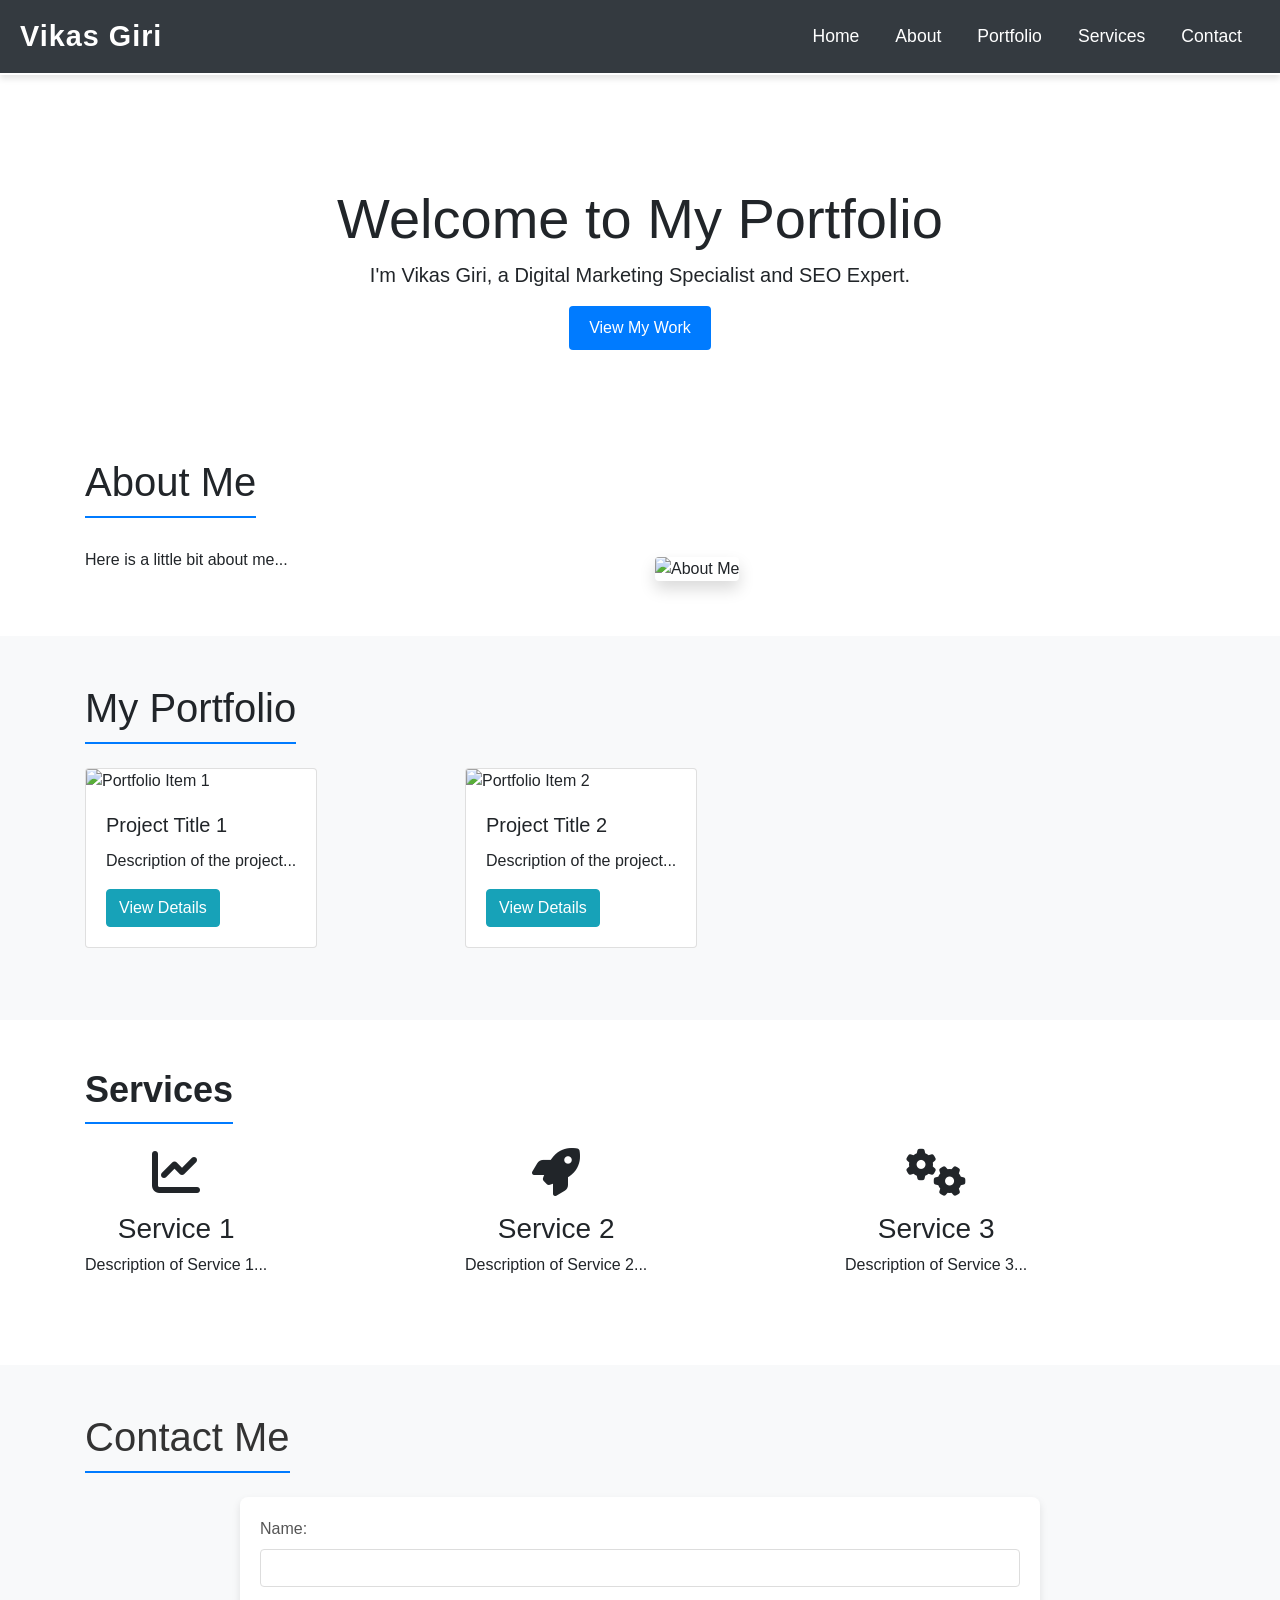
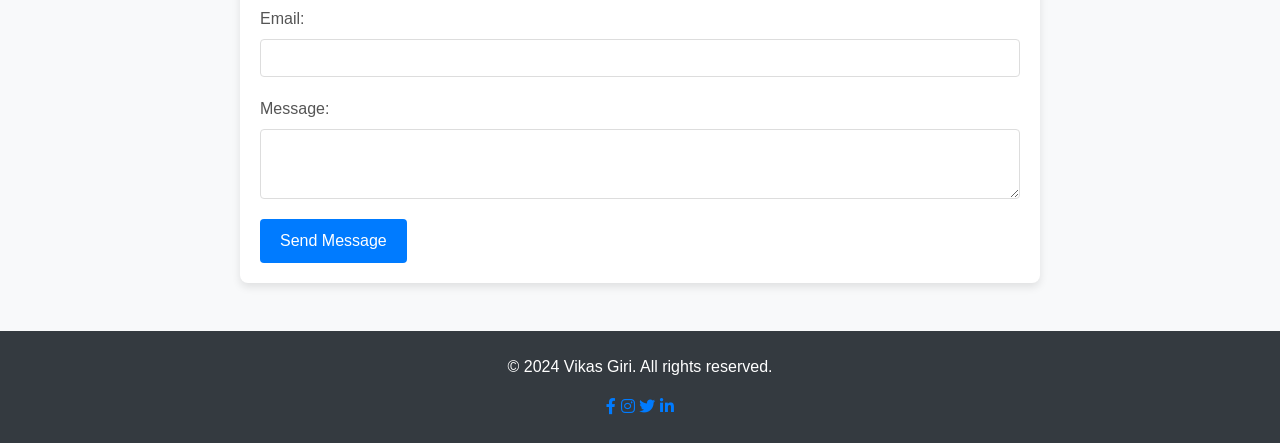
==== commit 2e378528: "index.html" ====
--- a/index.html
+++ b/index.html
@@ -5,6 +5,7 @@
     <meta name="viewport" content="width=device-width, initial-scale=1.0">
     <title>Vikas Giri - Portfolio</title>
     <link rel="stylesheet" href="https://maxcdn.bootstrapcdn.com/bootstrap/4.5.2/css/bootstrap.min.css">
+    <link rel="stylesheet" href="https://cdnjs.cloudflare.com/ajax/libs/font-awesome/6.0.0-beta3/css/all.min.css">
     <link rel="stylesheet" href="styles.css">
     <script src="https://code.jquery.com/jquery-3.5.1.slim.min.js"></script>
     <script src="https://cdn.jsdelivr.net/npm/@popperjs/core@2.9.2/dist/umd/popper.min.js"></script>
@@ -56,7 +57,7 @@
                     <p>Here is a little bit about me...</p>
                 </div>
                 <div class="col-lg-6">
-                    <img src="about-image.jpg" alt="About Me" class="img-fluid rounded shadow">
+                    <img src="https://via.placeholder.com/500" alt="About Me" class="img-fluid rounded shadow">
                 </div>
             </div>
         </div>
@@ -68,7 +69,7 @@
             <div class="row">
                 <div class="col-md-4 mb-4">
                     <div class="card">
-                        <img src="portfolio1.jpg" class="card-img-top" alt="Portfolio Item 1">
+                        <img src="https://via.placeholder.com/500" class="card-img-top" alt="Portfolio Item 1">
                         <div class="card-body">
                             <h5 class="card-title">Project Title 1</h5>
                             <p class="card-text">Description of the project...</p>
@@ -78,7 +79,7 @@
                 </div>
                 <div class="col-md-4 mb-4">
                     <div class="card">
-                        <img src="portfolio2.jpg" class="card-img-top" alt="Portfolio Item 2">
+                        <img src="https://via.placeholder.com/500" class="card-img-top" alt="Portfolio Item 2">
                         <div class="card-body">
                             <h5 class="card-title">Project Title 2</h5>
                             <p class="card-text">Description of the project...</p>
@@ -97,18 +98,21 @@
             <div class="row">
                 <div class="col-md-4 text-center mb-4">
                     <div class="service-box">
+                        <i class="fas fa-chart-line fa-3x mb-3"></i>
                         <h3>Service 1</h3>
                         <p>Description of Service 1...</p>
                     </div>
                 </div>
                 <div class="col-md-4 text-center mb-4">
                     <div class="service-box">
+                        <i class="fas fa-rocket fa-3x mb-3"></i>
                         <h3>Service 2</h3>
                         <p>Description of Service 2...</p>
                     </div>
                 </div>
                 <div class="col-md-4 text-center mb-4">
                     <div class="service-box">
+                        <i class="fas fa-cogs fa-3x mb-3"></i>
                         <h3>Service 3</h3>
                         <p>Description of Service 3...</p>
                     </div>
@@ -141,10 +145,10 @@
     <footer class="bg-dark text-white text-center py-4">
         <p>&copy; 2024 Vikas Giri. All rights reserved.</p>
         <div class="social-media">
-            <a href="#"><img src="facebook-icon.png" alt="Facebook" class="social-icon"></a>
-            <a href="#"><img src="instagram-icon.png" alt="Instagram" class="social-icon"></a>
-            <a href="#"><img src="twitter-icon.png" alt="Twitter" class="social-icon"></a>
-            <a href="#"><img src="linkedin-icon.png" alt="LinkedIn" class="social-icon"></a>
+            <a href="#"><i class="fab fa-facebook-f social-icon"></i></a>
+            <a href="#"><i class="fab fa-instagram social-icon"></i></a>
+            <a href="#"><i class="fab fa-twitter social-icon"></i></a>
+            <a href="#"><i class="fab fa-linkedin-in social-icon"></i></a>
         </div>
     </footer>
 
@@ -189,4 +193,3 @@
     </div>
 </body>
 </html>
-
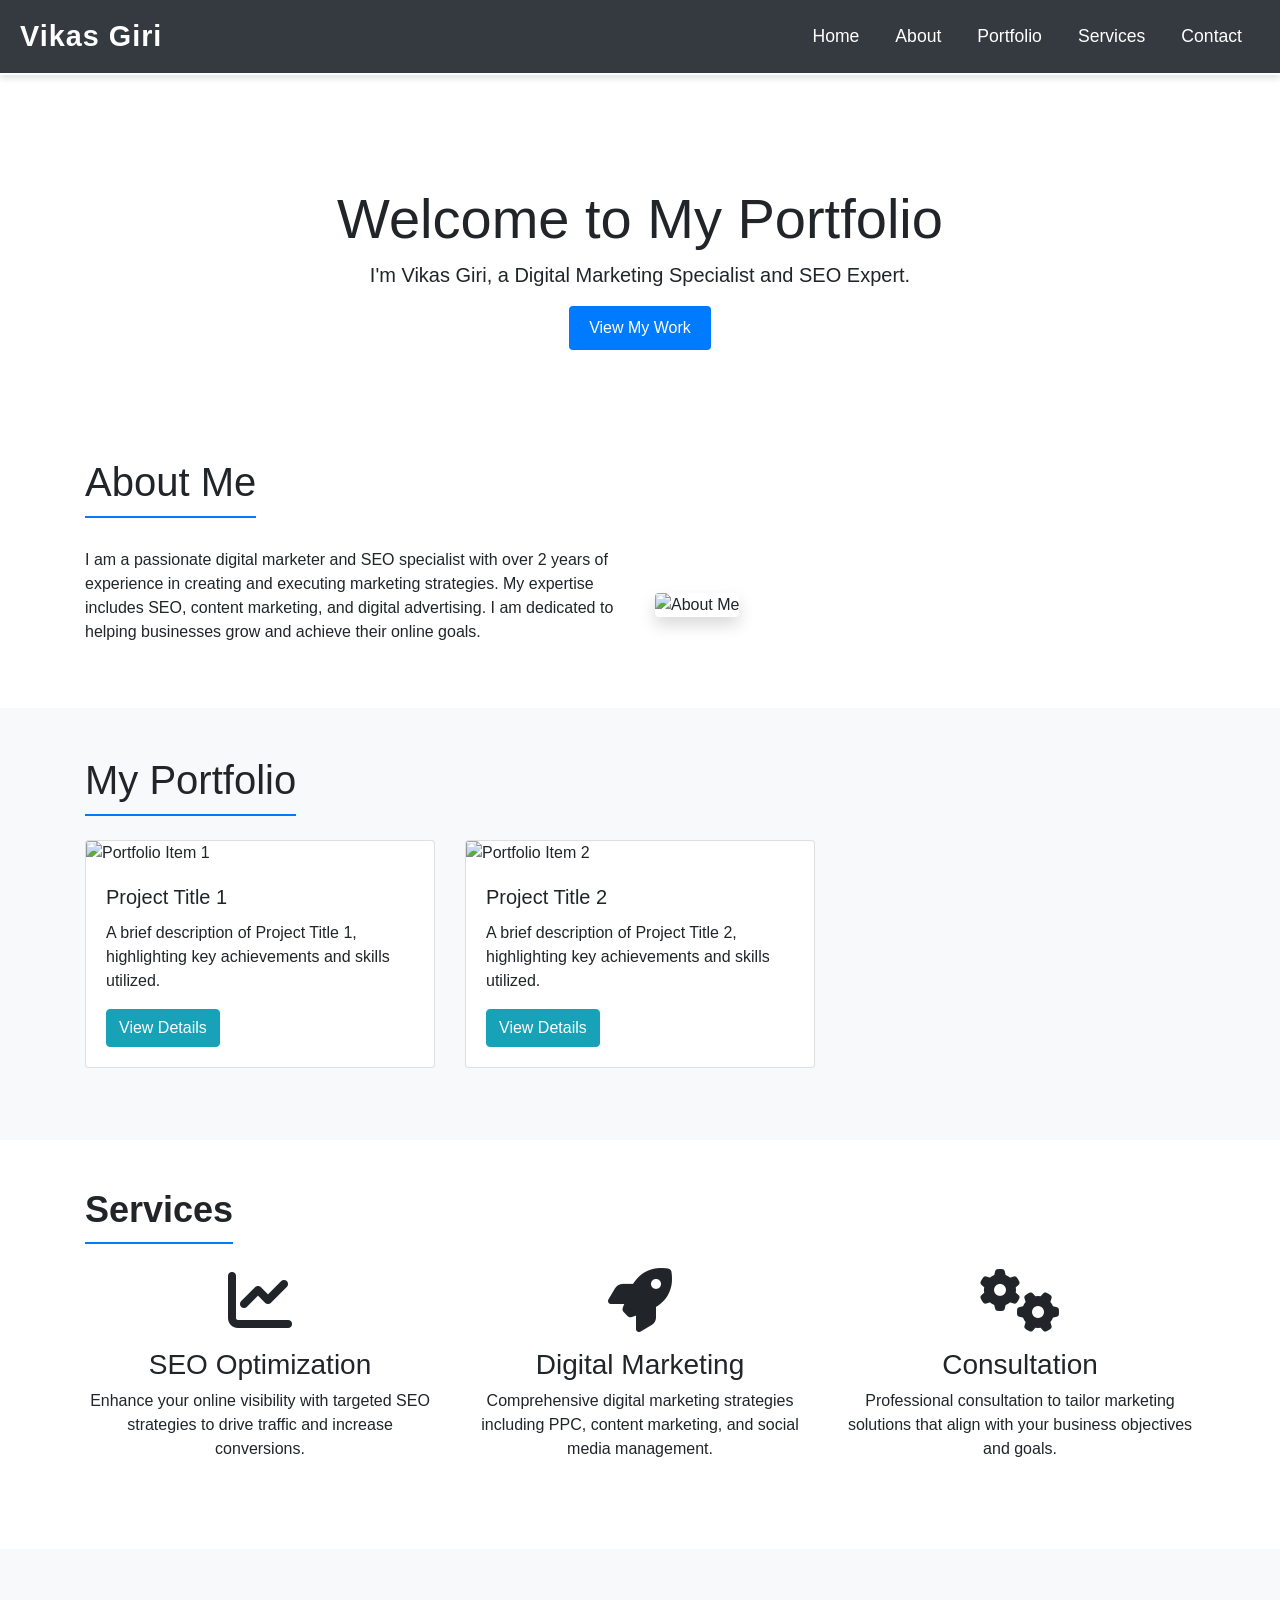
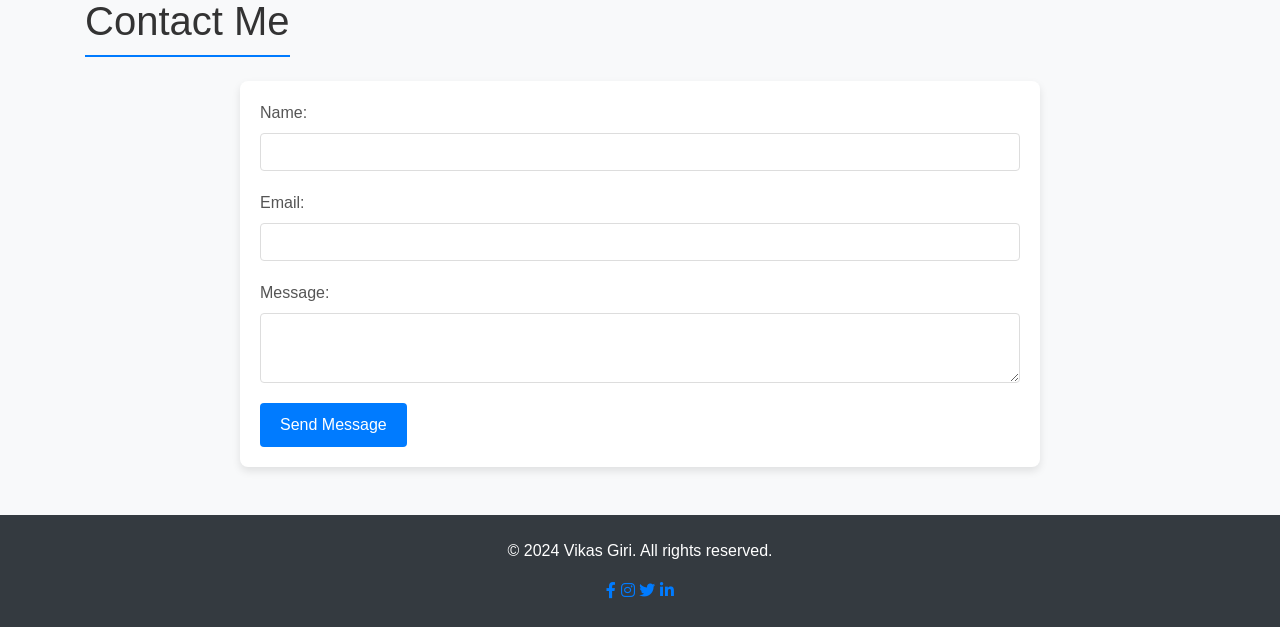
==== commit f4a0c6c7: "index.html" ====
--- a/index.html
+++ b/index.html
@@ -54,7 +54,7 @@
             <h2 class="text-center">About Me</h2>
             <div class="row align-items-center">
                 <div class="col-lg-6">
-                    <p>Here is a little bit about me...</p>
+                    <p>I am a passionate digital marketer and SEO specialist with over 2 years of experience in creating and executing marketing strategies. My expertise includes SEO, content marketing, and digital advertising. I am dedicated to helping businesses grow and achieve their online goals.</p>
                 </div>
                 <div class="col-lg-6">
                     <img src="https://via.placeholder.com/500" alt="About Me" class="img-fluid rounded shadow">
@@ -72,7 +72,7 @@
                         <img src="https://via.placeholder.com/500" class="card-img-top" alt="Portfolio Item 1">
                         <div class="card-body">
                             <h5 class="card-title">Project Title 1</h5>
-                            <p class="card-text">Description of the project...</p>
+                            <p class="card-text">A brief description of Project Title 1, highlighting key achievements and skills utilized.</p>
                             <button class="btn btn-info" data-toggle="modal" data-target="#portfolioModal1">View Details</button>
                         </div>
                     </div>
@@ -82,7 +82,7 @@
                         <img src="https://via.placeholder.com/500" class="card-img-top" alt="Portfolio Item 2">
                         <div class="card-body">
                             <h5 class="card-title">Project Title 2</h5>
-                            <p class="card-text">Description of the project...</p>
+                            <p class="card-text">A brief description of Project Title 2, highlighting key achievements and skills utilized.</p>
                             <button class="btn btn-info" data-toggle="modal" data-target="#portfolioModal2">View Details</button>
                         </div>
                     </div>
@@ -98,23 +98,23 @@
             <div class="row">
                 <div class="col-md-4 text-center mb-4">
                     <div class="service-box">
-                        <i class="fas fa-chart-line fa-3x mb-3"></i>
-                        <h3>Service 1</h3>
-                        <p>Description of Service 1...</p>
+                        <i class="fas fa-chart-line fa-4x mb-3"></i>
+                        <h3>SEO Optimization</h3>
+                        <p>Enhance your online visibility with targeted SEO strategies to drive traffic and increase conversions.</p>
                     </div>
                 </div>
                 <div class="col-md-4 text-center mb-4">
                     <div class="service-box">
-                        <i class="fas fa-rocket fa-3x mb-3"></i>
-                        <h3>Service 2</h3>
-                        <p>Description of Service 2...</p>
+                        <i class="fas fa-rocket fa-4x mb-3"></i>
+                        <h3>Digital Marketing</h3>
+                        <p>Comprehensive digital marketing strategies including PPC, content marketing, and social media management.</p>
                     </div>
                 </div>
                 <div class="col-md-4 text-center mb-4">
                     <div class="service-box">
-                        <i class="fas fa-cogs fa-3x mb-3"></i>
-                        <h3>Service 3</h3>
-                        <p>Description of Service 3...</p>
+                        <i class="fas fa-cogs fa-4x mb-3"></i>
+                        <h3>Consultation</h3>
+                        <p>Professional consultation to tailor marketing solutions that align with your business objectives and goals.</p>
                     </div>
                 </div>
             </div>
@@ -145,10 +145,10 @@
     <footer class="bg-dark text-white text-center py-4">
         <p>&copy; 2024 Vikas Giri. All rights reserved.</p>
         <div class="social-media">
-            <a href="#"><i class="fab fa-facebook-f social-icon"></i></a>
-            <a href="#"><i class="fab fa-instagram social-icon"></i></a>
-            <a href="#"><i class="fab fa-twitter social-icon"></i></a>
-            <a href="#"><i class="fab fa-linkedin-in social-icon"></i></a>
+            <a href="#" class="social-icon"><i class="fab fa-facebook-f"></i></a>
+            <a href="#" class="social-icon"><i class="fab fa-instagram"></i></a>
+            <a href="#" class="social-icon"><i class="fab fa-twitter"></i></a>
+            <a href="#" class="social-icon"><i class="fab fa-linkedin-in"></i></a>
         </div>
     </footer>
 
@@ -163,7 +163,7 @@
                     </button>
                 </div>
                 <div class="modal-body">
-                    <p>Detailed description of Project Title 1...</p>
+                    <p>Detailed description of Project Title 1, including key achievements, challenges faced, and results.</p>
                 </div>
                 <div class="modal-footer">
                     <button type="button" class="btn btn-secondary" data-dismiss="modal">Close</button>
@@ -183,7 +183,7 @@
                     </button>
                 </div>
                 <div class="modal-body">
-                    <p>Detailed description of Project Title 2...</p>
+                    <p>Detailed description of Project Title 2, including key achievements, challenges faced, and results.</p>
                 </div>
                 <div class="modal-footer">
                     <button type="button" class="btn btn-secondary" data-dismiss="modal">Close</button>
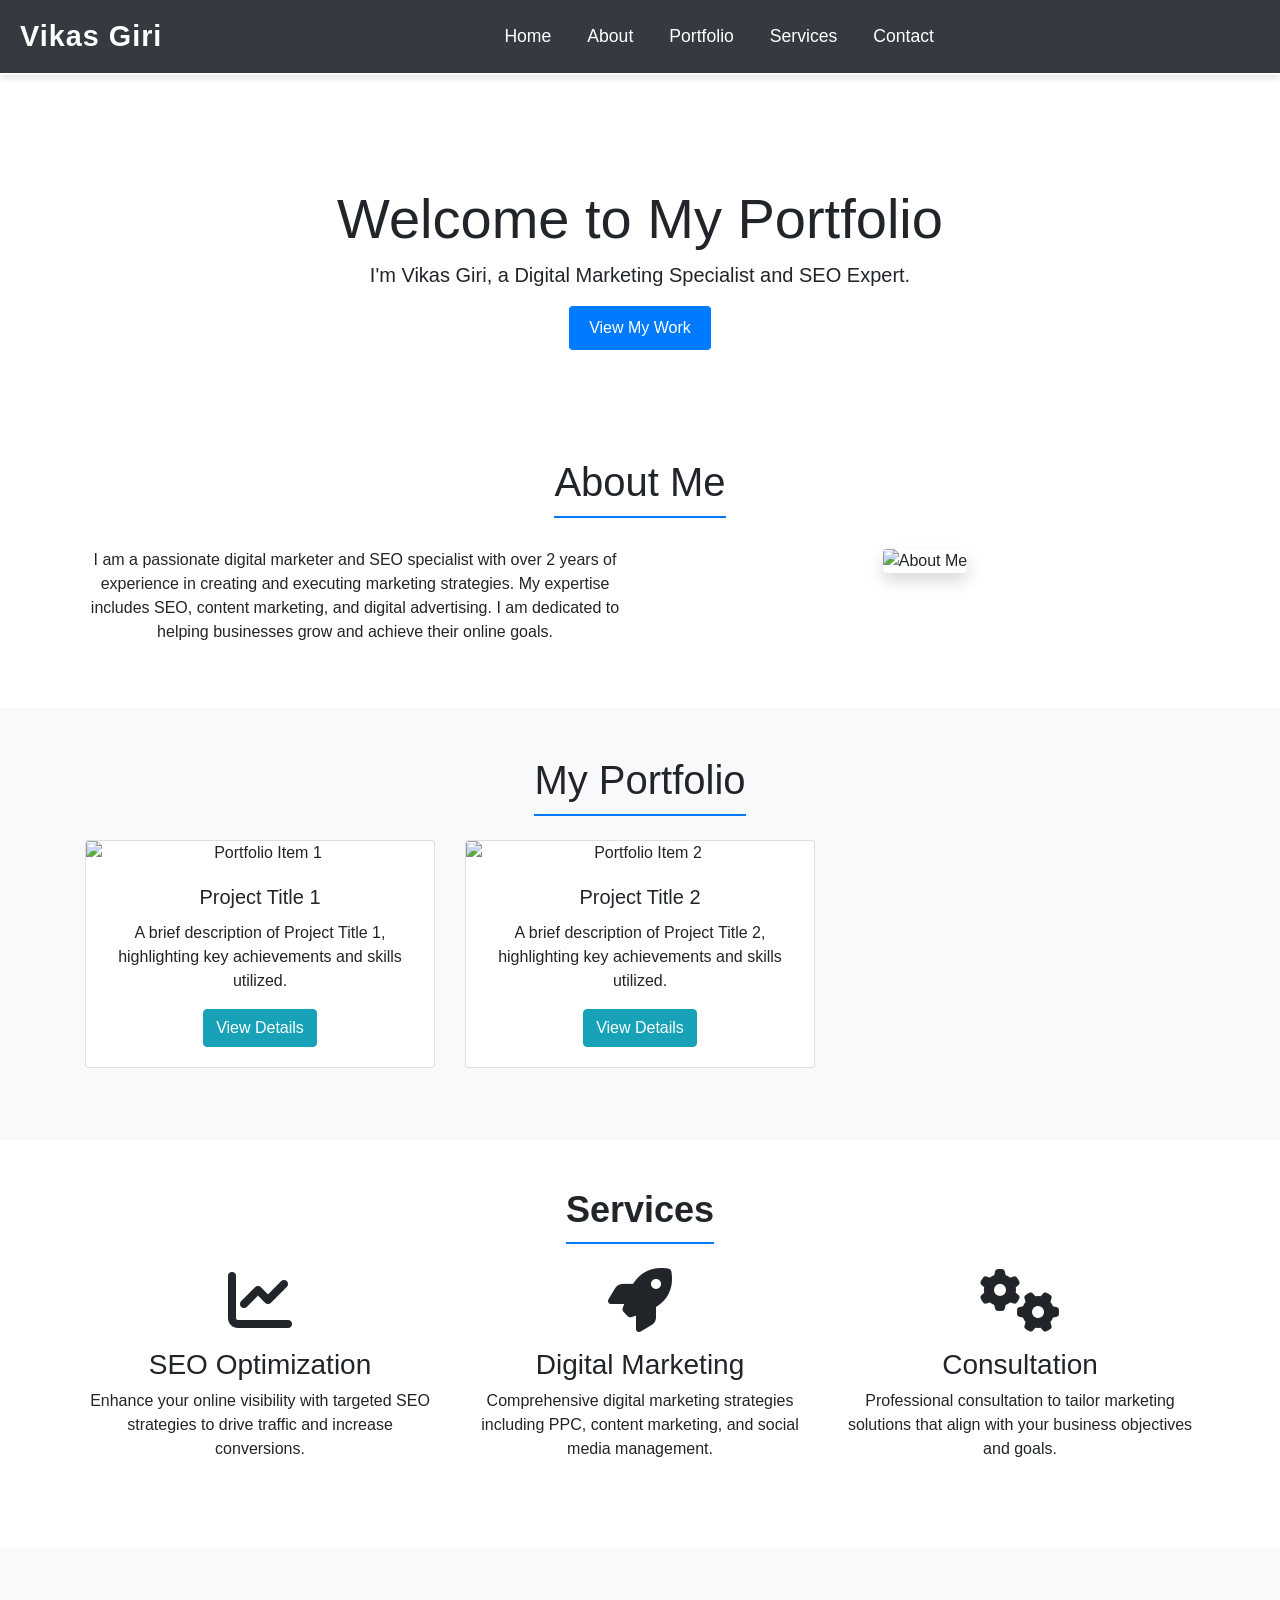
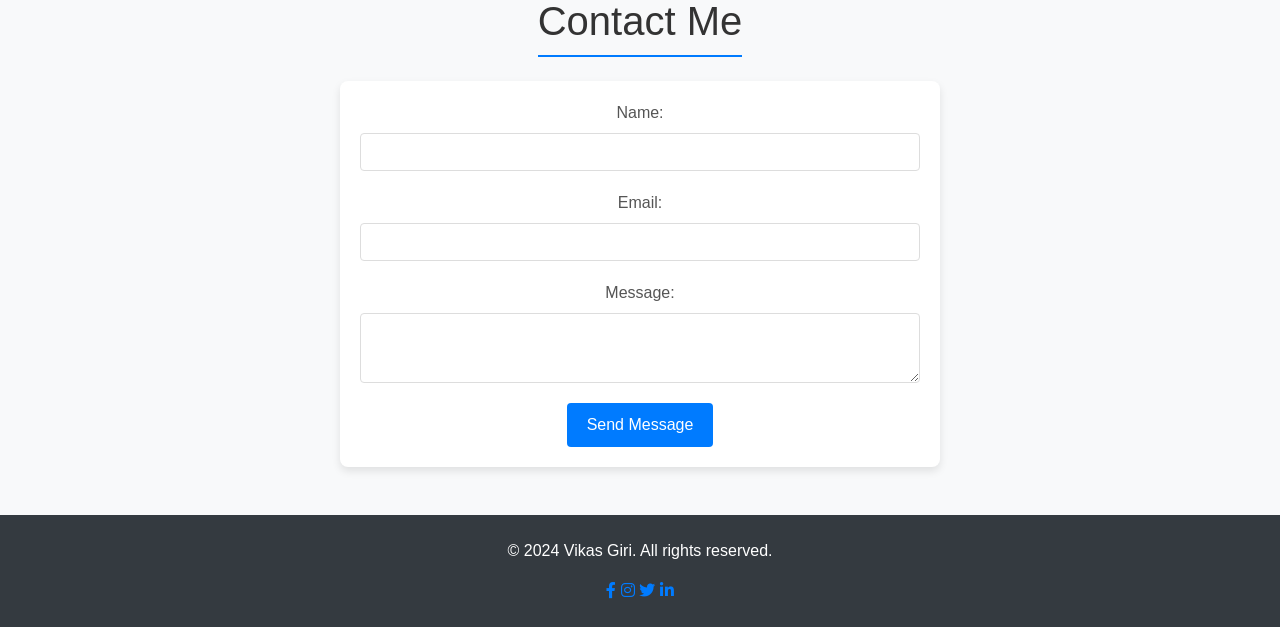
==== commit 68652649: "Update index.html" ====
--- a/index.html
+++ b/index.html
@@ -20,7 +20,7 @@
                 <span class="navbar-toggler-icon"></span>
             </button>
             <div class="collapse navbar-collapse" id="navbarNav">
-                <ul class="navbar-nav ml-auto">
+                <ul class="navbar-nav mx-auto">
                     <li class="nav-item">
                         <a class="nav-link" href="#home">Home</a>
                     </li>
@@ -50,9 +50,9 @@
     </section>
 
     <section id="about" class="py-5">
-        <div class="container">
-            <h2 class="text-center">About Me</h2>
-            <div class="row align-items-center">
+        <div class="container text-center">
+            <h2>About Me</h2>
+            <div class="row justify-content-center">
                 <div class="col-lg-6">
                     <p>I am a passionate digital marketer and SEO specialist with over 2 years of experience in creating and executing marketing strategies. My expertise includes SEO, content marketing, and digital advertising. I am dedicated to helping businesses grow and achieve their online goals.</p>
                 </div>
@@ -64,8 +64,8 @@
     </section>
 
     <section id="portfolio" class="bg-light py-5">
-        <div class="container">
-            <h2 class="text-center mb-4">My Portfolio</h2>
+        <div class="container text-center">
+            <h2 class="mb-4">My Portfolio</h2>
             <div class="row">
                 <div class="col-md-4 mb-4">
                     <div class="card">
@@ -93,24 +93,24 @@
     </section>
 
     <section id="services" class="py-5">
-        <div class="container">
-            <h2 class="text-center mb-4">Services</h2>
+        <div class="container text-center">
+            <h2 class="mb-4">Services</h2>
             <div class="row">
-                <div class="col-md-4 text-center mb-4">
+                <div class="col-md-4 mb-4">
                     <div class="service-box">
                         <i class="fas fa-chart-line fa-4x mb-3"></i>
                         <h3>SEO Optimization</h3>
                         <p>Enhance your online visibility with targeted SEO strategies to drive traffic and increase conversions.</p>
                     </div>
                 </div>
-                <div class="col-md-4 text-center mb-4">
+                <div class="col-md-4 mb-4">
                     <div class="service-box">
                         <i class="fas fa-rocket fa-4x mb-3"></i>
                         <h3>Digital Marketing</h3>
                         <p>Comprehensive digital marketing strategies including PPC, content marketing, and social media management.</p>
                     </div>
                 </div>
-                <div class="col-md-4 text-center mb-4">
+                <div class="col-md-4 mb-4">
                     <div class="service-box">
                         <i class="fas fa-cogs fa-4x mb-3"></i>
                         <h3>Consultation</h3>
@@ -122,9 +122,9 @@
     </section>
 
     <section id="contact" class="bg-light py-5">
-        <div class="container">
-            <h2 class="text-center mb-4">Contact Me</h2>
-            <form id="contact-form">
+        <div class="container text-center">
+            <h2 class="mb-4">Contact Me</h2>
+            <form id="contact-form" class="mx-auto" style="max-width: 600px;">
                 <div class="form-group">
                     <label for="name">Name:</label>
                     <input type="text" id="name" name="name" class="form-control" required>
@@ -143,12 +143,14 @@
     </section>
 
     <footer class="bg-dark text-white text-center py-4">
-        <p>&copy; 2024 Vikas Giri. All rights reserved.</p>
-        <div class="social-media">
-            <a href="#" class="social-icon"><i class="fab fa-facebook-f"></i></a>
-            <a href="#" class="social-icon"><i class="fab fa-instagram"></i></a>
-            <a href="#" class="social-icon"><i class="fab fa-twitter"></i></a>
-            <a href="#" class="social-icon"><i class="fab fa-linkedin-in"></i></a>
+        <div class="container">
+            <p>&copy; 2024 Vikas Giri. All rights reserved.</p>
+            <div class="social-media">
+                <a href="#" class="social-icon"><i class="fab fa-facebook-f"></i></a>
+                <a href="#" class="social-icon"><i class="fab fa-instagram"></i></a>
+                <a href="#" class="social-icon"><i class="fab fa-twitter"></i></a>
+                <a href="#" class="social-icon"><i class="fab fa-linkedin-in"></i></a>
+            </div>
         </div>
     </footer>
 
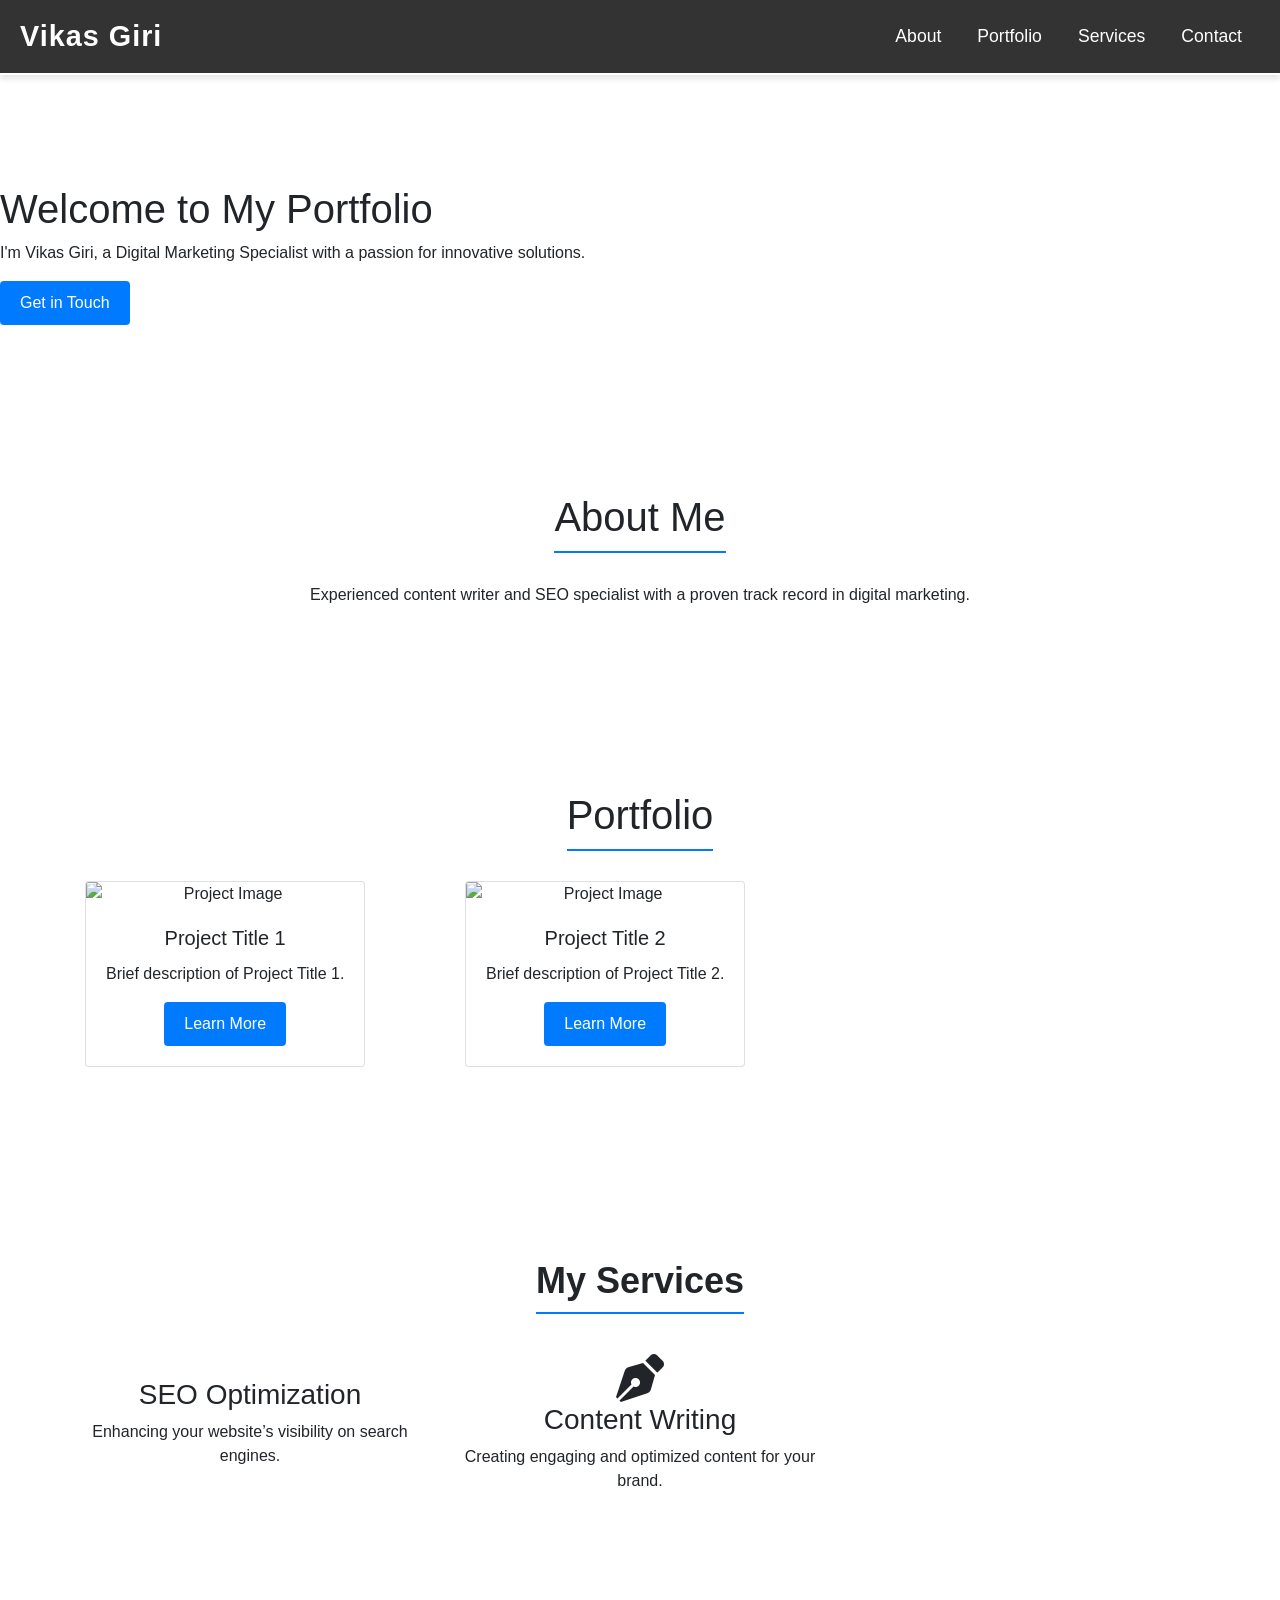
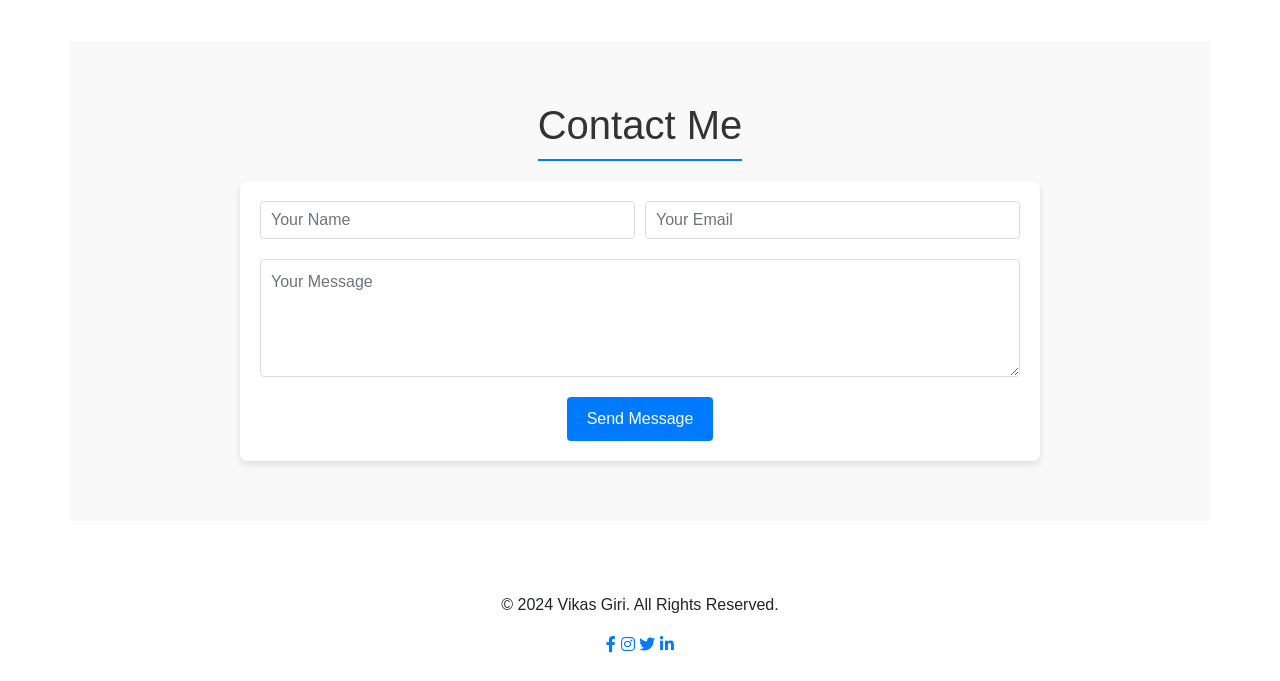
==== commit 57adecae: "index.html" ====
--- a/index.html
+++ b/index.html
@@ -4,26 +4,19 @@
     <meta charset="UTF-8">
     <meta name="viewport" content="width=device-width, initial-scale=1.0">
     <title>Vikas Giri - Portfolio</title>
-    <link rel="stylesheet" href="https://maxcdn.bootstrapcdn.com/bootstrap/4.5.2/css/bootstrap.min.css">
-    <link rel="stylesheet" href="https://cdnjs.cloudflare.com/ajax/libs/font-awesome/6.0.0-beta3/css/all.min.css">
+    <link rel="stylesheet" href="https://stackpath.bootstrapcdn.com/bootstrap/4.5.2/css/bootstrap.min.css">
+    <link rel="stylesheet" href="https://cdnjs.cloudflare.com/ajax/libs/font-awesome/5.15.1/css/all.min.css">
     <link rel="stylesheet" href="styles.css">
-    <script src="https://code.jquery.com/jquery-3.5.1.slim.min.js"></script>
-    <script src="https://cdn.jsdelivr.net/npm/@popperjs/core@2.9.2/dist/umd/popper.min.js"></script>
-    <script src="https://maxcdn.bootstrapcdn.com/bootstrap/4.5.2/js/bootstrap.min.js"></script>
-    <script src="script.js" defer></script>
 </head>
 <body>
     <header>
-        <nav class="navbar navbar-expand-lg navbar-dark bg-dark sticky-top">
+        <nav class="navbar navbar-expand-lg navbar-dark">
             <a class="navbar-brand" href="#">Vikas Giri</a>
             <button class="navbar-toggler" type="button" data-toggle="collapse" data-target="#navbarNav" aria-controls="navbarNav" aria-expanded="false" aria-label="Toggle navigation">
                 <span class="navbar-toggler-icon"></span>
             </button>
             <div class="collapse navbar-collapse" id="navbarNav">
-                <ul class="navbar-nav mx-auto">
-                    <li class="nav-item">
-                        <a class="nav-link" href="#home">Home</a>
-                    </li>
+                <ul class="navbar-nav ml-auto">
                     <li class="nav-item">
                         <a class="nav-link" href="#about">About</a>
                     </li>
@@ -40,121 +33,97 @@
             </div>
         </nav>
     </header>
-
-    <section id="home" class="hero d-flex align-items-center justify-content-center text-center">
+    
+    <section class="hero">
         <div class="hero-content">
-            <h1 class="display-4">Welcome to My Portfolio</h1>
-            <p class="lead">I'm Vikas Giri, a Digital Marketing Specialist and SEO Expert.</p>
-            <a href="#portfolio" class="btn btn-primary btn-lg">View My Work</a>
+            <h1>Welcome to My Portfolio</h1>
+            <p>I'm Vikas Giri, a Digital Marketing Specialist with a passion for innovative solutions.</p>
+            <a href="#contact" class="btn btn-primary">Get in Touch</a>
         </div>
     </section>
-
-    <section id="about" class="py-5">
-        <div class="container text-center">
-            <h2>About Me</h2>
-            <div class="row justify-content-center">
-                <div class="col-lg-6">
-                    <p>I am a passionate digital marketer and SEO specialist with over 2 years of experience in creating and executing marketing strategies. My expertise includes SEO, content marketing, and digital advertising. I am dedicated to helping businesses grow and achieve their online goals.</p>
-                </div>
-                <div class="col-lg-6">
-                    <img src="https://via.placeholder.com/500" alt="About Me" class="img-fluid rounded shadow">
-                </div>
-            </div>
-        </div>
+    
+    <section id="about" class="container text-center my-5">
+        <h2>About Me</h2>
+        <p>Experienced content writer and SEO specialist with a proven track record in digital marketing.</p>
     </section>
-
-    <section id="portfolio" class="bg-light py-5">
-        <div class="container text-center">
-            <h2 class="mb-4">My Portfolio</h2>
-            <div class="row">
-                <div class="col-md-4 mb-4">
-                    <div class="card">
-                        <img src="https://via.placeholder.com/500" class="card-img-top" alt="Portfolio Item 1">
-                        <div class="card-body">
-                            <h5 class="card-title">Project Title 1</h5>
-                            <p class="card-text">A brief description of Project Title 1, highlighting key achievements and skills utilized.</p>
-                            <button class="btn btn-info" data-toggle="modal" data-target="#portfolioModal1">View Details</button>
-                        </div>
-                    </div>
-                </div>
-                <div class="col-md-4 mb-4">
-                    <div class="card">
-                        <img src="https://via.placeholder.com/500" class="card-img-top" alt="Portfolio Item 2">
-                        <div class="card-body">
-                            <h5 class="card-title">Project Title 2</h5>
-                            <p class="card-text">A brief description of Project Title 2, highlighting key achievements and skills utilized.</p>
-                            <button class="btn btn-info" data-toggle="modal" data-target="#portfolioModal2">View Details</button>
-                        </div>
-                    </div>
-                </div>
-                <!-- Add more portfolio items as needed -->
-            </div>
-        </div>
-    </section>
-
-    <section id="services" class="py-5">
-        <div class="container text-center">
-            <h2 class="mb-4">Services</h2>
-            <div class="row">
-                <div class="col-md-4 mb-4">
-                    <div class="service-box">
-                        <i class="fas fa-chart-line fa-4x mb-3"></i>
-                        <h3>SEO Optimization</h3>
-                        <p>Enhance your online visibility with targeted SEO strategies to drive traffic and increase conversions.</p>
-                    </div>
-                </div>
-                <div class="col-md-4 mb-4">
-                    <div class="service-box">
-                        <i class="fas fa-rocket fa-4x mb-3"></i>
-                        <h3>Digital Marketing</h3>
-                        <p>Comprehensive digital marketing strategies including PPC, content marketing, and social media management.</p>
-                    </div>
-                </div>
-                <div class="col-md-4 mb-4">
-                    <div class="service-box">
-                        <i class="fas fa-cogs fa-4x mb-3"></i>
-                        <h3>Consultation</h3>
-                        <p>Professional consultation to tailor marketing solutions that align with your business objectives and goals.</p>
+    
+    <section id="portfolio" class="container text-center my-5">
+        <h2>Portfolio</h2>
+        <div class="row">
+            <div class="col-md-4 mb-4">
+                <div class="card">
+                    <img src="https://via.placeholder.com/400x300" class="card-img-top" alt="Project Image">
+                    <div class="card-body">
+                        <h5 class="card-title">Project Title 1</h5>
+                        <p class="card-text">Brief description of Project Title 1.</p>
+                        <a href="#" class="btn btn-primary" data-toggle="modal" data-target="#portfolioModal1">Learn More</a>
                     </div>
                 </div>
             </div>
+            <div class="col-md-4 mb-4">
+                <div class="card">
+                    <img src="https://via.placeholder.com/400x300" class="card-img-top" alt="Project Image">
+                    <div class="card-body">
+                        <h5 class="card-title">Project Title 2</h5>
+                        <p class="card-text">Brief description of Project Title 2.</p>
+                        <a href="#" class="btn btn-primary" data-toggle="modal" data-target="#portfolioModal2">Learn More</a>
+                    </div>
+                </div>
+            </div>
+            <!-- Add more portfolio items here -->
         </div>
     </section>
-
-    <section id="contact" class="bg-light py-5">
-        <div class="container text-center">
-            <h2 class="mb-4">Contact Me</h2>
-            <form id="contact-form" class="mx-auto" style="max-width: 600px;">
-                <div class="form-group">
-                    <label for="name">Name:</label>
-                    <input type="text" id="name" name="name" class="form-control" required>
+    
+    <section id="services" class="container text-center my-5">
+        <h2>My Services</h2>
+        <div class="row">
+            <div class="col-md-4 mb-4">
+                <div class="service-box">
+                    <i class="fas fa-seo fa-3x"></i>
+                    <h3>SEO Optimization</h3>
+                    <p>Enhancing your website’s visibility on search engines.</p>
                 </div>
-                <div class="form-group">
-                    <label for="email">Email:</label>
-                    <input type="email" id="email" name="email" class="form-control" required>
+            </div>
+            <div class="col-md-4 mb-4">
+                <div class="service-box">
+                    <i class="fas fa-pen-nib fa-3x"></i>
+                    <h3>Content Writing</h3>
+                    <p>Creating engaging and optimized content for your brand.</p>
                 </div>
-                <div class="form-group">
-                    <label for="message">Message:</label>
-                    <textarea id="message" name="message" class="form-control" required></textarea>
-                </div>
-                <button type="submit" class="btn btn-primary">Send Message</button>
-            </form>
+            </div>
+            <!-- Add more services here -->
         </div>
     </section>
-
-    <footer class="bg-dark text-white text-center py-4">
-        <div class="container">
-            <p>&copy; 2024 Vikas Giri. All rights reserved.</p>
-            <div class="social-media">
-                <a href="#" class="social-icon"><i class="fab fa-facebook-f"></i></a>
-                <a href="#" class="social-icon"><i class="fab fa-instagram"></i></a>
-                <a href="#" class="social-icon"><i class="fab fa-twitter"></i></a>
-                <a href="#" class="social-icon"><i class="fab fa-linkedin-in"></i></a>
+    
+    <section id="contact" class="container text-center my-5">
+        <h2>Contact Me</h2>
+        <form>
+            <div class="form-row">
+                <div class="form-group col-md-6">
+                    <input type="text" class="form-control" id="name" placeholder="Your Name">
+                </div>
+                <div class="form-group col-md-6">
+                    <input type="email" class="form-control" id="email" placeholder="Your Email">
+                </div>
             </div>
+            <div class="form-group">
+                <textarea class="form-control" id="message" rows="4" placeholder="Your Message"></textarea>
+            </div>
+            <button type="submit" class="btn btn-primary">Send Message</button>
+        </form>
+    </section>
+    
+    <footer class="text-center py-4">
+        <p>&copy; 2024 Vikas Giri. All Rights Reserved.</p>
+        <div class="social-media">
+            <a href="#" class="social-icon" aria-label="Facebook"><i class="fab fa-facebook-f"></i></a>
+            <a href="#" class="social-icon" aria-label="Instagram"><i class="fab fa-instagram"></i></a>
+            <a href="#" class="social-icon" aria-label="Twitter"><i class="fab fa-twitter"></i></a>
+            <a href="#" class="social-icon" aria-label="LinkedIn"><i class="fab fa-linkedin-in"></i></a>
         </div>
     </footer>
 
-    <!-- Portfolio Modal 1 -->
+    <!-- Portfolio Modals -->
     <div class="modal fade" id="portfolioModal1" tabindex="-1" role="dialog" aria-labelledby="portfolioModal1Label" aria-hidden="true">
         <div class="modal-dialog" role="document">
             <div class="modal-content">
@@ -174,7 +143,6 @@
         </div>
     </div>
 
-    <!-- Portfolio Modal 2 -->
     <div class="modal fade" id="portfolioModal2" tabindex="-1" role="dialog" aria-labelledby="portfolioModal2Label" aria-hidden="true">
         <div class="modal-dialog" role="document">
             <div class="modal-content">
@@ -193,5 +161,9 @@
             </div>
         </div>
     </div>
+
+    <script src="https://code.jquery.com/jquery-3.5.1.slim.min.js"></script>
+    <script src="https://cdn.jsdelivr.net/npm/@popperjs/core@2.5.2/dist/umd/popper.min.js"></script>
+    <script src="https://stackpath.bootstrapcdn.com/bootstrap/4.5.2/js/bootstrap.min.js"></script>
 </body>
 </html>
